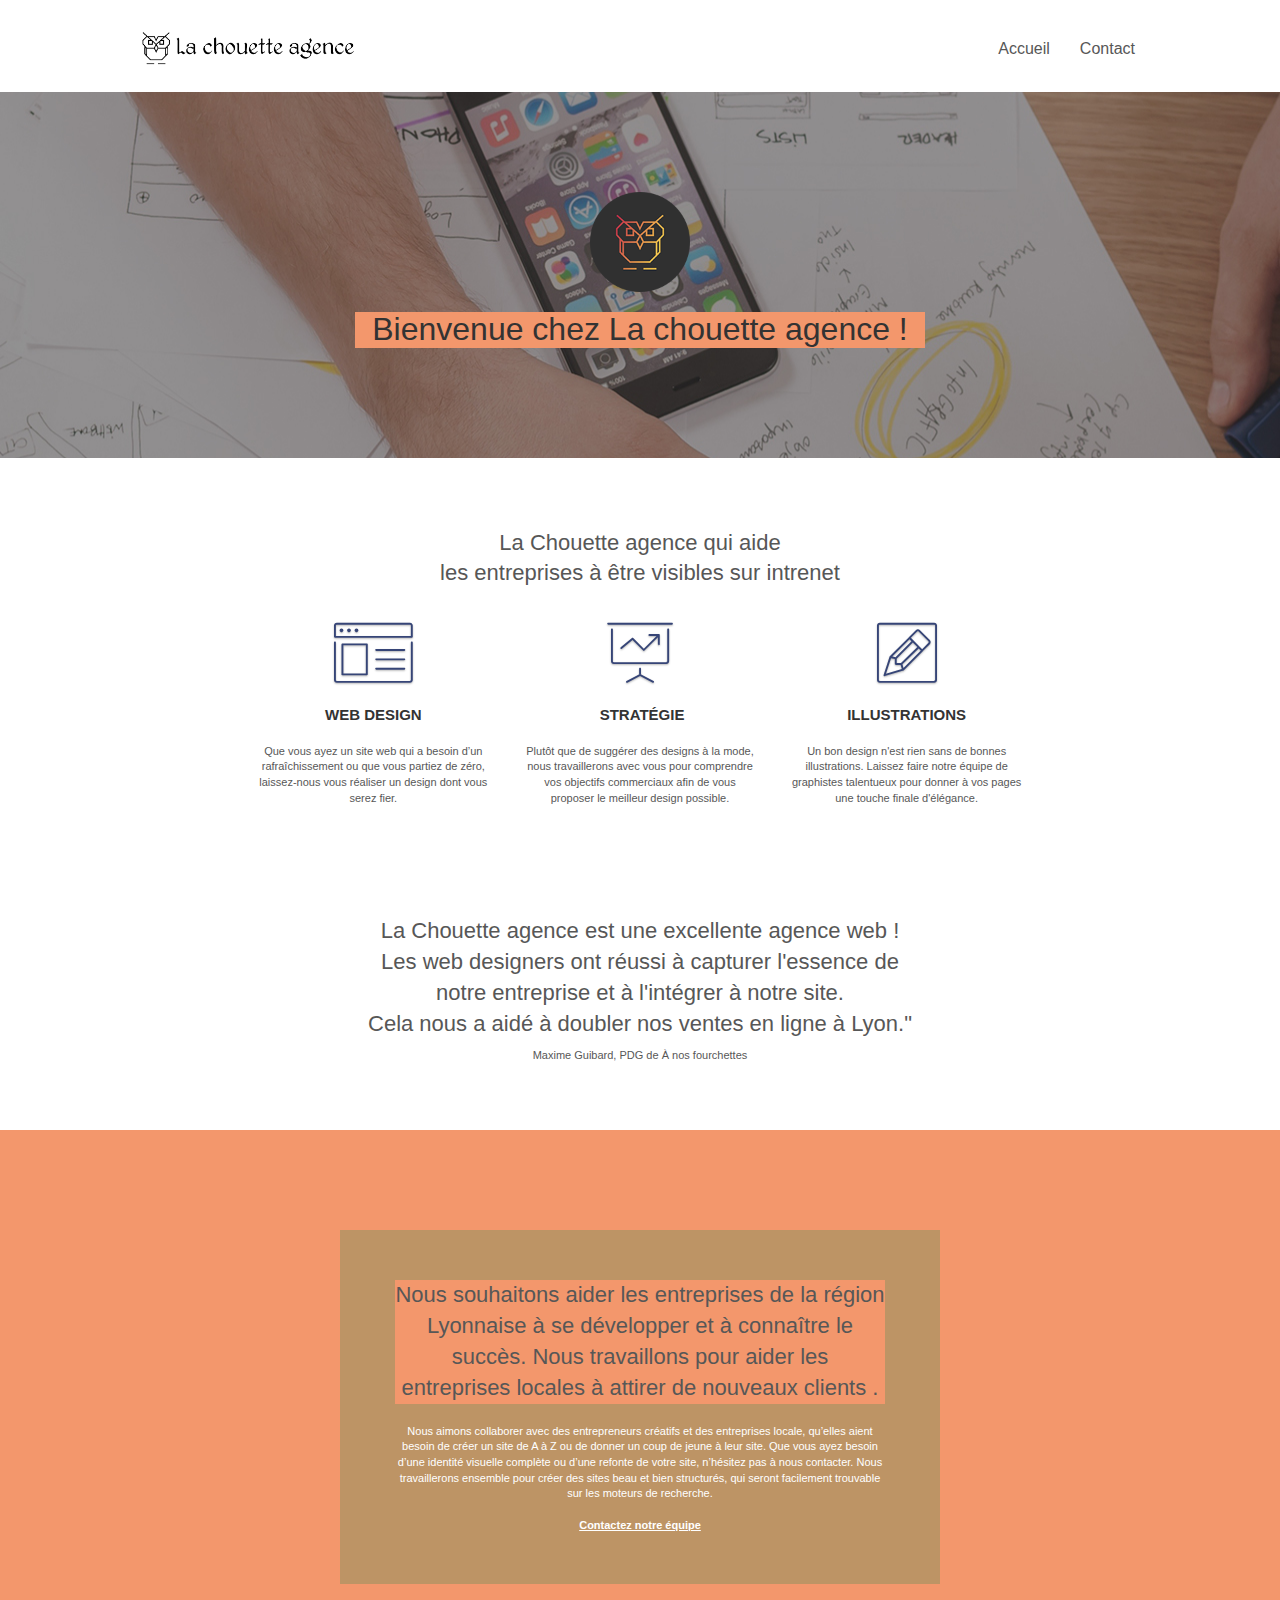
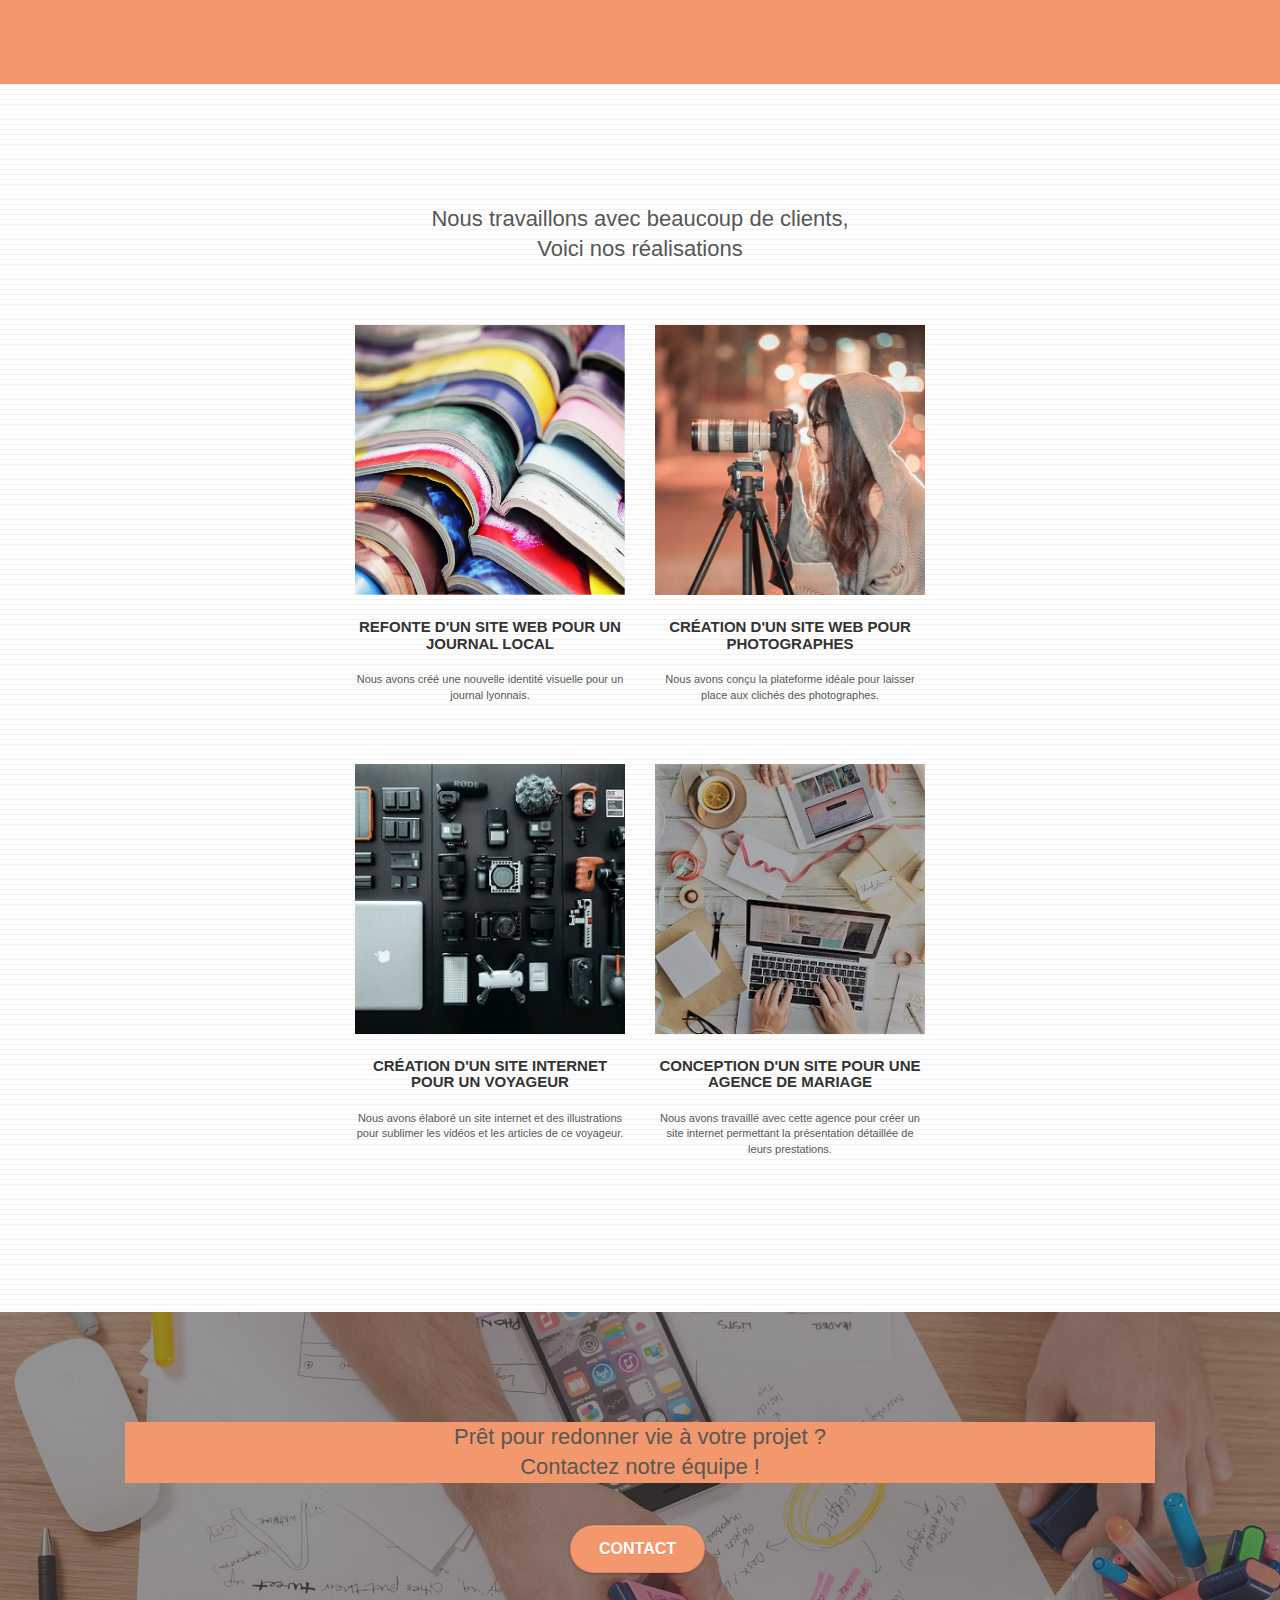
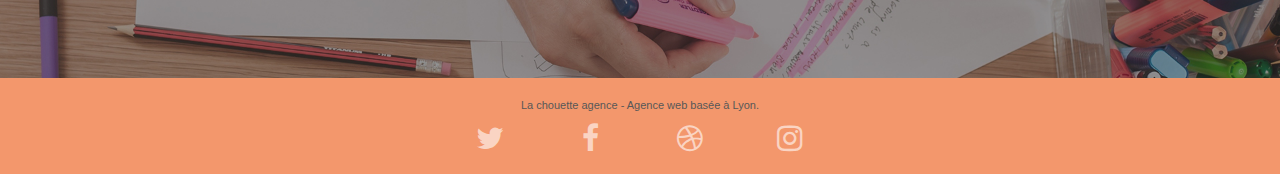
==== index.html @ 3c16e78f "changement" ====
<!DOCTYPE html>

<html lang="en">
  <head>
    <meta charset="utf-8" />

    <meta
      name="title"
      content="La Chouette agence - Agence de Web Design à Lyon"
    />
    <meta
      name="description"
      content="La chouette agence est une agence de web design qui aide les entreprises d'être attractives et visibles sur internet"
    />
    <meta
      name="viewport"
      content="width=device-width, initial-scale=1.0, viewport-fit=cover"
    />
    <meta name= »robots » content= »X,Y »>
    <link rel="shortcut icon" type="image/png" href="favicon.jpg" />

    <link rel="stylesheet" type="text/css" href="./css/bootstrap.css" />
    <link rel="stylesheet" type="text/css" href="style.css" />
    <link rel="stylesheet" type="text/css" href="./css/font-awesome.css" />
    <link rel="stylesheet" type="text/css" href="./css/et-line.css" />

    <title>La Chouette Agence</title>
  </head>
  <body>
    <header class="bloc bgc-white l-bloc" id="bloc-0">
      <div class="container bloc-sm">
        <nav class="navbar row">
          <div class="navbar-header">
            <a class="navbar-brand" href="index.html"
              ><img
                src="img/la-chouette-agence.png"
                alt="La Chouette Agence"
                height="40"
            /></a>

            <button
              id="nav-toggle"
              type="button"
              class="ui-navbar-toggle navbar-toggle"
              data-toggle="collapse"
              data-target=".navbar-1"
            >
              <span class="sr-only">Toggle navigation</span
              ><span class="icon-bar"></span><span class="icon-bar"></span
              ><span class="icon-bar"></span>
            </button>
          </div>
          <div class="collapse navbar-collapse navbar-1 special-dropdown-nav">
            <ul class="site-navigation nav navbar-nav">
              <li>
                <a href="index.html">Accueil</a>
              </li>

              <li></li>
              <li>
                <a href="page2.html">Contact</a>
              </li>
            </ul>
          </div>
        </nav>
      </div>
    </header>

    <section
      class="blocbgc-dark-slate-blue bg-banniere d-bloc bg-t-edge bloc-bg-texture texture-paper b-parallax"
      id="bloc-1-hero"
    >
      <div class="container bloc-lg">
        <div class="row tight-width-whitespace">
          <div class="col-sm-12">
            <img
              src="img/logo.png"
              class="center-block image-resize-mode"
              width="100"
              alt="La chouette agence"
            />
            <h1 class="text-center hero-bloc-text tc-white">
              Bienvenue chez La chouette agence !
            </h1>
          </div>
        </div>
      </div>
    </section>

    <section class="bloc bgc-white l-bloc" id="bloc-2-services">
      <div class="container bloc-md">
        <div class="row">
          <div class="col-sm-12 text-center">
            <h2>
              La Chouette agence qui aide <br />
              les entreprises à être visibles sur intrenet
            </h2>
          </div>
        </div>
        <div class="row voffset-lg med-width-whitespace">
          <div class="col-sm-4">
            <div class="text-center">
              <span
                class="et-icon-browser sm-shadow icon-dark-slate-blue icons icon-lg"
              ></span>
            </div>

            <h3 class="mg-md text-center">Web design</h3>
            <p class="text-center">
              Que vous ayez un site web qui a besoin d&rsquo;un rafraîchissement
              ou que vous partiez de zéro, laissez-nous vous réaliser un design
              dont vous serez fier.
            </p>
          </div>
          <div class="col-sm-4">
            <div class="text-center">
              <span
                class="et-icon-presentation sm-shadow icon-dark-slate-blue icons icon-lg"
              ></span>
            </div>
            <h3 class="mg-md text-center">&nbsp;Stratégie</h3>
            <p class="text-center">
              Plutôt que de suggérer des designs à la mode, nous travaillerons
              avec vous pour comprendre vos objectifs commerciaux afin de vous
              proposer le meilleur design possible.<br />
            </p>
          </div>
          <div class="col-sm-4">
            <div class="text-center">
              <span
                class="et-icon-edit sm-shadow icon-dark-slate-blue icons icon-lg"
              ></span>
            </div>
            <h3 class="mg-md text-center">Illustrations</h3>
            <p class="text-center">
              Un bon design n'est rien sans de bonnes illustrations. Laissez
              faire notre équipe de graphistes talentueux pour donner à vos
              pages une touche finale d'élégance.
            </p>
          </div>
        </div>
        <div class="row voffset-lg voffset">
          <div class="col-xs-12 col-md-8 col-md-offset-2 text-center">
            <h2>
              La Chouette agence est une excellente agence web !<br />
              Les web designers ont réussi à capturer l'essence de <br />
              notre entreprise et à l'intégrer à notre site.<br />
              Cela nous a aidé à doubler nos ventes en ligne à Lyon."<br />
              <p>Maxime Guibard, PDG de À nos fourchettes</p>
            </h2>
          </div>
        </div>
      </div>
    </section>

    <section
      class="bloc tc-white bgc-atomic-tangerine bg-presentation d-bloc bloc-bg-texture texture-paper b-parallax"
      id="bloc-3-what-i-do"
    >
      <div class="container bloc-lg">
        <div class="row tight-width-whitespace black-background">
          <div class="col-sm-12">
            <h2 class="mg-md text-center tc-white">
              Nous souhaitons aider les entreprises de la région Lyonnaise à se
              développer et à connaître le succès. Nous travaillons pour aider
              les entreprises locales à attirer de nouveaux clients .<br />
            </h2>
            <p class="text-center white">
              Nous aimons collaborer avec des entrepreneurs créatifs et des
              entreprises locale, qu’elles aient besoin de créer un site de A à
              Z ou de donner un coup de jeune à leur site. Que vous ayez besoin
              d’une identité visuelle complète ou d’une refonte de votre site,
              n’hésitez pas à nous contacter. Nous travaillerons ensemble pour
              créer des sites beau et bien structurés, qui seront facilement
              trouvable sur les moteurs de recherche.
              <br /><br /><a class="ltc-white bold-link" href="page2.html"
                >Contactez notre équipe</a
              ><br />
            </p>
          </div>
        </div>
      </div>
    </section>

    <section
      class="bloc bgc-white bg-lines-h2-bg bg-repeat l-bloc"
      id="bloc-4-portfolio"
    >
      <div class="container bloc-lg">
        <div class="row">
          <div class="col-sm-12 text-center">
            <h2>
              Nous travaillons avec beaucoup de clients,<br />
              Voici nos réalisations
            </h2>
            
          </div>
        </div>
        <div class="row tight-width-whitespace portfolio-row">
          <div class="col-sm-6">
            <a
              href="#"
              data-lightbox="img/1.jpg"
              data-gallery-id="gallery-1"
              data-caption="Refonte d'un site web pour un journal local"
              data-frame="snapshot-lb"
            >
              <img
                src="img/1.jpg"
                alt=" refonte site web journal"
                class="img-responsive portfolio-thumb"
            /></a>
            <h3 class="mg-md text-center">
              Refonte d'un site web pour un journal local
            </h3>
            <p class="text-center">
              Nous avons créé une nouvelle identité visuelle pour un journal
              lyonnais.
            </p>
          </div>
          <div class="col-sm-6">
            <a
              href="#"
              data-lightbox="img/2.jpg"
              data-gallery-id="gallery-1"
              data-caption="Création d'un site web pour photographes"
              data-frame="snapshot-lb"
              ><img
                src="img/2.jpg"
                class="img-responsive portfolio-thumb"
                alt="paris web design logo agence web meilleure agence, Création d'un site web pour photographes"
            /></a>
            <h3 class="mg-md text-center">
              Création d'un site web pour photographes
            </h3>
            <p class="text-center">
              Nous avons conçu la plateforme idéale pour laisser place aux
              clichés des photographes.
            </p>
          </div>
        </div>
        <div class="row tight-width-whitespace portfolio-row">
          <div class="col-sm-6">
            <a
              href="#"
              data-lightbox="img/3.bmp"
              data-gallery-id="gallery-1"
              data-caption="Création d'un site internet pour un voyageur"
              data-frame="snapshot-lb"
              ><img
                src="img/3.bmp"
                class="img-responsive portfolio-thumb"
                alt="paris web design logo agence web meilleure agence, Création d'un site web pour voyageur"
            /></a>
            <h3 class="mg-md text-center">
              Création d'un site internet pour un voyageur
            </h3>
            <p class="text-center">
              Nous avons élaboré un site internet et des illustrations pour
              sublimer les vidéos et les articles de ce voyageur.
            </p>
          </div>
          <div class="col-sm-6">
            <a
              href="#"
              data-lightbox="img/4.bmp"
              data-gallery-id="gallery-1"
              data-caption="Conception d'un site pour une agence de mariage"
              data-frame="snapshot-lb"
              ><img
                src="img/4.bmp"
                class="img-responsive portfolio-thumb"
                alt="paris web design logo agence web meilleure agence, Création d'un site web pour agence de mariage"
            /></a>
            <h3 class="mg-md text-center">
              Conception d'un site pour une agence de mariage
            </h3>
            <p class="text-center">
              Nous avons travaillé avec cette agence pour créer un site internet
              permettant la présentation détaillée de leurs prestations.
            </p>
          </div>
        </div>
      </div>
    </section>
   
    <section
      class="bloc bgc-dark-slate-blue bg-banniere d-bloc bloc-bg-texture texture-paper"
      id="bloc-5-cta"
    >
      <div class="container bloc-lg">
        <div class="row">
          <h2 class="mg-md text-center tc-white">
            Prêt pour redonner vie à votre projet ?<br />Contactez notre équipe
            !
          </h2>
          <div class="col-sm-12 text-center">
            <a
              href="page2.html"
              class="btn btn-atomic-tangerine btn-clean btn-rd btn-lg cta-hero"
              >Contact</a
            >
          </div>
        </div>
      </div>
    </section>
   
    <footer class="bloc bgc-atomic-tangerine d-bloc" id="bloc-8">
      <div class="container bloc-sm">
        <div class="row">
          <div class="col-sm-12">
            <p class="text-center black">
              La chouette agence - Agence web basée à Lyon.<br />
            </p>
            <div class="row row-no-gutters social">
              <div class="col-sm-3">
                <div class="text-center">
                  <a class="social" href="https://www.twitter.com"
                    ><span class="fa fa-twitter icon-md"></span
                  ></a>
                </div>
              </div>
              <div class="col-sm-3">
                <div class="text-center">
                  <a class="social" href="https://www.facebook.com"
                    ><span class="fa fa-facebook icon-md"></span
                  ></a>
                </div>
              </div>
              <div class="col-sm-3">
                <div class="text-center">
                  <a class="social" href="https://dribbble.com"
                    ><span class="fa fa-dribbble icon-md"></span
                  ></a>
                </div>
              </div>
              <div class="col-sm-3">
                <div class="text-center">
                  <a class="social" href="https://www.instagram.com"
                    ><span class="fa fa-instagram icon-md"></span
                  ></a>
                </div>
              </div>
             
            </div>
            
          </div>
        </div>
      </div>
    </footer>
   
    <script src="./js/jquery-2.1.0.js"></script>
    <script src="./js/bootstrap.js"></script>
    <script src="./js/blocs.js"></script>
    <script src="./js/jquery.touchSwipe.js"></script>
    <script src="./js/gmaps.js"></script>
  </body>
</html>
---- style.css ----
body {
    margin: 0;
    padding: 0;
    background: #FFF;
    overflow-x: hidden;
    -webkit-font-smoothing: antialiased;
    -moz-osx-font-smoothing: grayscale;
}

a,
button {
    transition: all .3s ease-in-out;
    outline: none!important;
}

a:hover {
    text-decoration: none;
    cursor: pointer;
}

#page-loading-blocs-notifaction {
    position: fixed;
    top: 0;
    bottom: 0;
    width: 100%;
    z-index: 100000;
    background: #FFFFFF url("img/pageload-spinner.gif") no-repeat center center;
}

.bloc {
    width: 100%;
    clear: both;
    background: 50% 50% no-repeat;
    padding: 0 50px;
    -webkit-background-size: cover;
    -moz-background-size: cover;
    -o-background-size: cover;
    background-size: cover;
    position: relative;
}

.bloc .container {
    padding-left: 0;
    padding-right: 0;
}

.bloc-lg {
    padding: 100px 50px;
}

.bloc-md {
    padding: 50px;
}

.bloc-sm {
    padding: 20px 50px;
}

.bg-center,
.bg-l-edge,
.bg-r-edge,
.bg-t-edge,
.bg-b-edge,
.bg-tl-edge,
.bg-bl-edge,
.bg-tr-edge,
.bg-br-edge,
.bg-repeat {
    -webkit-background-size: auto!important;
    -moz-background-size: auto!important;
    -o-background-size: auto!important;
    background-size: auto!important;
}

.bg-repeat {
    background: repeat;
}

.bg-t-edge {
    background: top no-repeat;
}

.bloc-bg-texture::before {
    content: "";
    background-size: 2px 2px;
    position: absolute;
    top: 0;
    bottom: 0;
    left: 0;
    right: 0;
}

/* .texture-paper::before {
    background: url("img/texture-paper.png");
    background-size: 280px 280px;
} */

.b-parallax {
    background-attachment: fixed;
}

.d-bloc {
    color: rgba(255, 255, 255, .7);
}

.d-bloc button:hover {
    color: rgba(255, 255, 255, .9);
}

.d-bloc .icon-round,
.d-bloc .icon-square,
.d-bloc .icon-rounded,
.d-bloc .icon-semi-rounded-a,
.d-bloc .icon-semi-rounded-b {
    border-color: rgba(255, 255, 255, .9);
}

.d-bloc .divider-h span {
    border-color: rgba(255, 255, 255, .2);
}

.d-bloc .a-btn,
.d-bloc .navbar a,
.d-bloc .navbar-brand,
.d-bloc a .icon-sm,
.d-bloc a .icon-md,
.d-bloc a .icon-lg,
.d-bloc a .icon-xl,
.d-bloc h1 a,
.d-bloc h2 a,
.d-bloc h3 a,
.d-bloc h4 a,
.d-bloc h5 a,
.d-bloc h6 a,
.d-bloc p a {
    color: rgba(255, 255, 255, .6);
}

.d-bloc .a-btn:hover,
.d-bloc .navbar a:hover,
.d-bloc .navbar-brand:hover,
.d-bloc a:hover .icon-sm,
.d-bloc a:hover .icon-md,
.d-bloc a:hover .icon-lg,
.d-bloc a:hover .icon-xl,
.d-bloc h1 a:hover,
.d-bloc h2 a:hover,
.d-bloc h3 a:hover,
.d-bloc h4 a:hover,
.d-bloc h5 a:hover,
.d-bloc h6 a:hover,
.d-bloc p a:hover {
    color: rgba(255, 255, 255, 1);
}

.d-bloc .navbar-toggle .icon-bar {
    background: rgba(255, 255, 255, 1);
}

.d-bloc .btn-wire,
.d-bloc .btn-wire:hover {
    color: rgba(255, 255, 255, 1);
    border-color: rgba(255, 255, 255, 1);
}

.d-bloc .panel {
    color: rgba(0, 0, 0, .5);
}

.d-bloc .panel button:hover {
    color: rgba(0, 0, 0, .7);
}

.d-bloc .panel icon {
    border-color: rgba(0, 0, 0, .7);
}

.d-bloc .panel .divider-h span {
    border-color: rgba(0, 0, 0, .1);
}

.d-bloc .panel .a-btn {
    color: rgba(0, 0, 0, .6);
}

.d-bloc .panel .a-btn:hover {
    color: rgba(0, 0, 0, 1);
}

.d-bloc .panel .btn-wire,
.d-bloc .panel .btn-wire:hover {
    color: rgba(0, 0, 0, .7);
    border-color: rgba(0, 0, 0, .3);
}

.d-bloc .panel,
.l-bloc {
    color: rgba(0, 0, 0, .5);
}

.d-bloc .panel button:hover,
.l-bloc button:hover {
    color: rgba(0, 0, 0, .7);
}

.l-bloc .icon-round,
.l-bloc .icon-square,
.l-bloc .icon-rounded,
.l-bloc .icon-semi-rounded-a,
.l-bloc .icon-semi-rounded-b {
    border-color: rgba(0, 0, 0, .7);
}

.d-bloc .panel .divider-h span,
.l-bloc .divider-h span {
    border-color: rgba(0, 0, 0, .1);
}

.d-bloc .panel .a-btn,
.l-bloc .a-btn,
.l-bloc .navbar a,
.l-bloc .navbar-brand,
.l-bloc a .icon-sm,
.l-bloc a .icon-md,
.l-bloc a .icon-lg,
.l-bloc a .icon-xl,
.l-bloc h1 a,
.l-bloc h2 a,
.l-bloc h3 a,
.l-bloc h4 a,
.l-bloc h5 a,
.l-bloc h6 a,
.l-bloc p a {
    color: rgba(0, 0, 0, .6);
}

.d-bloc .panel .a-btn:hover,
.l-bloc .a-btn:hover,
.l-bloc .navbar a:hover,
.l-bloc .navbar-brand:hover,
.l-bloc a:hover .icon-sm,
.l-bloc a:hover .icon-md,
.l-bloc a:hover .icon-lg,
.l-bloc a:hover .icon-xl,
.l-bloc h1 a:hover,
.l-bloc h2 a:hover,
.l-bloc h3 a:hover,
.l-bloc h4 a:hover,
.l-bloc h5 a:hover,
.l-bloc h6 a:hover,
.l-bloc p a:hover {
    color: rgba(0, 0, 0, 1);
}

.l-bloc .navbar-toggle .icon-bar {
    color: rgba(0, 0, 0, .6);
}

.d-bloc .panel .btn-wire,
.d-bloc .panel .btn-wire:hover,
.l-bloc .btn-wire,
.l-bloc .btn-wire:hover {
    color: rgba(0, 0, 0, .7);
    border-color: rgba(0, 0, 0, .3);
}

.voffset {
    margin-top: 30px;
}

.voffset-lg {
    margin-top: 80px;
}

.row-no-gutters {
    margin-right: 0;
    margin-left: 0;
}

.row.row-no-gutters > [class^="col-"],
.row.row-no-gutters > [class*=" col-"] {
    padding-right: 0;
    padding-left: 0;
}

#bloc-1-hero h1 {
    font-size: 32px;
}

.navbar {
    margin-bottom: 0;
    z-index: 1;

}
.navbar-brand {
    height: auto;
    padding: 3px 15px;
    font-size: 25px;
    font-weight: normal;
    font-weight: 600;
    line-height: 44px;

}

.navbar-brand img {
    max-height: 200px;
    margin: 0 5px 0 0;
    display: inline;
}

.navbar-brand img[src$=svg] {
    min-width: 100px;
}

.nav-center .navbar-brand img {
    margin: 0;
   
}

.navbar .nav {
    padding-top: 2px;
    margin-right: -16px;
    float: right;
    z-index: 1;
 
}


.nav > li {
    float: left;
    margin-top: 4px;
    font-size: 16px;
    
}

.navbar-nav .open .dropdown-menu > li > a {
    text-align: inherit;

}

.nav > li a:hover,
.nav > li a:focus {
    background: transparent;
}

.navbar-toggle {
    margin: 10px 10px 0 0;
    border: 0px;
}

.navbar-toggle:hover {
    background: transparent!important;
}

.navbar-toggle .icon-bar {
    background-color: rgba(0, 0, 0, .5);
    width: 26px;
}

.nav-invert .navbar .nav {
    float: left;
}

.nav-invert .navbar-header,
.nav-invert .navbar-brand {
    float: right;
    position: relative;
    z-index: 2;
}

@media (min-width: 768px) {
    .site-navigation {
        position: absolute;
        top: 50%;
        right: 20px;
        transform: translate(0, -50%);
        -webkit-transform: translateY(-50%);
    }
    .nav > li .dropdown-menu a,
    .nav > li .dropdown-menu a:hover {
        color: #484848;
    }
    .nav-invert .site-navigation {
        left: 0;
        right: 0;
    }
    .nav-center {
        text-align: center;
    }
    .nav-center .navbar-header {
        width: 100%;
    }
    .nav-center .navbar-header,
    .nav-center .navbar-brand,
    .nav-center .nav > li {
        float: none;
        display: inline-block;
    }
    .nav-center .site-navigation {
        position: relative;
        width: 100%;
        right: 0;
        margin-right: 0px;
        margin-top: 20px;
    }
    .nav-center.mini-nav .navbar-toggle {
        float: none;
        margin: 10px auto 0;
    }
}

.nav > li > .dropdown a {
    background: none!important;
    display: block;
    padding: 14px 15px;
}

nav .caret {
    margin: 0 5px;
}

.dropdown-menu .dropdown-menu {
    top: -8px;
    left: 100%;
}

.dropdown-menu .dropmenu-flow-right {
    top: 100%;
    left: 0;
    margin-left: -1px;
    border-top-left-radius: 0;
    border-top-right-radius: 0;
}

.dropdown-menu .dropdown span {
    border: 4px solid black;
    border-top-color: transparent;
    border-right-color: transparent;
    border-bottom-color: transparent;
    margin: 6px -5px 0 0!important;
    float: right;
}

.mg-md {
    margin-top: 10px;
    margin-bottom: 20px;
}

.mg-lg {
    margin-top: 10px;
    margin-bottom: 40px;
}

.btn {
    margin: 0 5px 5px 0;
}

.btn.pull-right {
    margin: 0 0 5px 5px;
}

.btn-d,
.btn-d:hover,
.btn-d:focus {
    color: #FFF;
    background: rgba(0, 0, 0, .3);
}

button {
    outline: none!important;
}

.btn-rd {
    border-radius: 40px;
}

.btn-clean {
    border: 1px solid rgba(0, 0, 0, .08);
    border-bottom-color: rgba(0, 0, 0, .1);
    text-shadow: 0 1px 0 rgba(0, 0, 1, .1);
    box-shadow: 0 1px 3px rgba(0, 0, 1, .25), inset 0 1px 0 0 rgba(255, 255, 255, .15);
}

.icon-md {
    font-size: 30px!important;
}

.icon-lg {
    font-size: 60px!important;
}

.sm-shadow {
    text-shadow: 0 1px 2px rgba(0, 0, 0, .3);
}

.panel-sq,
.panel-sq .panel-heading,
.panel-sq .panel-footer {
    border-radius: 0;
}

.panel-rd {
    border-radius: 30px;
}

.panel-rd .panel-heading {
    border-radius: 29px 29px 0 0;
}

.panel-rd .panel-footer {
    border-radius: 0 0 29px 29px;
}

.form-control {
    border-color: rgba(0, 0, 0, .1);
    box-shadow: none;
}

.scrollToTop {
    width: 40px;
    height: 40px;
    position: fixed;
    bottom: 20px;
    right: 20px;
    opacity: 0;
    z-index: 500;
    transition: all .3s ease-in-out;
}

.scrollToTop span {
    margin-top: 6px;
}

.showScrollTop {
    font-size: 14px;
    opacity: 1;
}

a[data-lightbox] {
    position: relative;
    display: block;
    text-align: center;
}

a[data-lightbox]:hover::before {
    content: "+";
    font-family: "HelveticaNeue-Light", "Helvetica Neue Light", "Helvetica Neue", Helvetica, Arial;
    font-size: 32px;
    width: 50px;
    height: 50px;
    margin-left: -25px;
    border-radius: 50%;
    background: rgba(0, 0, 0, .6);
    color: #FFF;
    font-weight: 100;
    z-index: 1;
    position: absolute;
    top: 50%;
    transform: translateY(-50%);
    -webkit-transform: translateY(-50%);
}

a[data-lightbox]:hover img {
    opacity: 0.6;
    -webkit-animation-fill-mode: none;
    animation-fill-mode: none;
}

#lightbox-modal {
    display: flex;
    align-items: center;
}

#lightbox-modal .modal-dialog {
    width: 90%;
    max-width: 900px;
    margin: 0 auto 0;
}

#lightbox-modal .modal-dialog img {
    max-height: 90vh;
    margin: 0 auto;
}

.lightbox-caption {
    padding: 20px;
    color: #FFF;
    background: rgba(0, 0, 0, .5);
    position: absolute;
    left: 15px;
    right: 15px;
    bottom: 5px;
}

.close-lightbox {
    color: #FFF;
    font-size: 30px;
    position: absolute;
    top: 20px;
    right: 20px;
    z-index: 20;
    background: rgba(0, 0, 0, .5);
    border: none;
    line-height: 30px;
    padding: 0 9px 5px;
    opacity: 0.3;
}

.close-lightbox:hover,
.next-lightbox:hover,
.prev-lightbox:hover {
    opacity: 1.0;
    color: #FFF;
}

.next-lightbox,
.prev-lightbox {
    font-size: 20px;
    color: rgba(255, 255, 255, .9);
    background: rgba(0, 0, 0, .5);
    transition: all .2s ease-in-out;
    position: absolute;
    top: 45%;
    z-index: 1;
    opacity: 0.4;
}

.next-lightbox {
    padding: 6px 8px 1px 13px;
    right: 25px;
}

.prev-lightbox {
    padding: 6px 13px 1px 10px;
    left: 25px;
}

.snapshot-lb .modal-body {
    padding-bottom: 45px;
}

.snapshot-lb .lightbox-caption {
    padding: 0;
    color: rgba(0, 0, 0, .5);
    background: none;
}

h1,
h2,
h3,
h4,
h5,
h6,
p,
label,
.btn,
a {
    font-family: "helvetica";
    font-weight: 400;
    color: #575757!important;
}

.container {
    max-width: 1000px;
}

.hero-bloc-text {
    font-size: 38px;
}

.hero-bloc-text-sub {
    font-size: 36px;
}

.statement-bloc-text {
    line-height: 26px;
    font-style: italic;
    font-size: 20px;
    text-align: center;
    font-weight: lighter;
    max-width: 520px;
    margin: auto auto auto auto;
}

p {
    font-size: 11px;
}

.tight-width-whitespace {
    max-width: 600px;
    margin: auto auto auto auto;
}

.h1 {
    font-size: 20px;
    font-family: "Open Sans";
}

.cta-hero {
    margin-top: 22px;
    color: #FFFFFF!important;
    text-transform: uppercase;
    padding: 12px 28px 12px 28px;
    font-size: 16px;
    font-weight: 700;
}

.social {
    max-width: 400px;
    margin: auto auto auto auto;
}

h2 {
    font-size: 22px;
    line-height: 1.4em;
}

h3 {
    font-size: 15px;
    text-transform: uppercase;
    font-weight: 700;
    color: #333333!important;
}

.med-width-whitespace {
    max-width: 800px;
    margin: auto auto auto auto;
    box-shadow: 0px 0px 0px #000000;
}

h1 {
    color: #333333!important;
}

h4 {
    color: #333333!important;
}

.icons {
    margin-bottom: 14px;
    margin-top: 24px;
}

.white {
    color: #FFFFFF!important;
}

.portfolio-thumb {
    margin-bottom: 24px;
}

.portfolio-row {
    margin-bottom: 44px;
    margin-top: 50px;
}

.avatar {
    box-shadow: 0px 4px 9px rgba(0, 0, 0, 0.3);
}

.black-background {
    background-color: rgba(165, 147, 99, 0.7);
    padding: 40px 40px 40px 40px;
}

.bold-link {
    font-weight: 900;
    text-decoration: underline!important;
}

.bgc-white {
    background-color: #FFFFFF;
}

.bgc-dark-slate-blue {
    background-color: #364577;
}

.bgc-atomic-tangerine {
    background-color: #F3976C;
}

.tc-white {
    background-color: #F3976C!important;
}

.btn-atomic-tangerine {
    background: #F3976C;
    color: #FFFFFF!important;
}

.btn-atomic-tangerine:hover {
    background: #c27956!important;
    color: #FFFFFF!important;
}

.ltc-white {
    color: #FFFFFF!important;
}

.ltc-white:hover {
    color: #cccccc!important;
}

.ltc-atomic-tangerine {
    color: #F3976C!important;
}

.ltc-atomic-tangerine:hover {
    color: #c27956!important;
}

.icon-dark-slate-blue {
    color: #364577!important;
    border-color: #364577!important;
}

.bg-dots-bg {
    background-image: url("img/dots-bg.png");
}

.bg-lines-h2-bg {
    background-image: url("img/lines-h2-bg.png");
}

.bg-banniere {
    background-image: url("img/la-chouette-agence-banniere.jpg");
}

.bg-presentation {
    background-image: url("img/image-de-presentation.png");
}

@media (max-width: 1024px) {
    .bloc {
        padding-left: 20px;
        padding-right: 20px;
    }
    .bloc.full-width-bloc,
    .bloc-tile-2.full-width-bloc .container,
    .bloc-tile-3.full-width-bloc .container,
    .bloc-tile-4.full-width-bloc .container {
        padding-left: 0;
        padding-right: 0;
    }
}

@media (max-width: 992px) and (min-width: 768px) {
    .navbar .nav {
        max-width: 80%
    }
    .nav-center.navbar .nav {
        max-width: 100%
    }
}

@media only screen and (min-device-width: 768px) and (max-device-width: 1024px) and (orientation: landscape) {
    .b-parallax {
        background-attachment: scroll;
    }
}

@media only screen and (min-device-width: 1024px) and (max-device-width: 1366px) and (-webkit-min-device-pixel-ratio: 1.5) {
    .b-parallax {
        background-attachment: scroll;
    }
}

@media (max-width: 991px) {
    .container {
        width: 100%;
    }
    .b-parallax {
        background-attachment: scroll;
    }
    .page-container,
    #hero-bloc {
        overflow-x: hidden;
        position: relative;
    }
    .bloc {
        padding-left: constant(safe-area-inset-left);
        padding-right: constant(safe-area-inset-right);
    }
    .bloc-group,
    .bloc-group .bloc {
        display: block;
        width: 100%;
    }
    .bloc-fill-screen .fill-bloc-top-edge,
    .bloc-fill-screen .fill-bloc-bottom-edge {
        padding: 0 20px;
        padding-left: constant(safe-area-inset-left);
        padding-right: constant(safe-area-inset-right);
    }
}

@media (max-width: 767px) {
    .page-container {
        overflow-x: hidden;
        position: relative;
    }
    h1,
    h2,
    h3,
    h4,
    h5,
    h6,
    p,
    #disqus_thread {
        padding-left: 10px!important;
        padding-right: 10px!important;
    }
    .b-parallax {
        background-attachment: scroll;
    }
    .navbar .nav {
        padding-top: 0;
        border-top: 1px solid rgba(0, 0, 0, .2);
        float: none!important;
    }
    .navbar.row {
        margin-left: 0;
        margin-right: 0;
    }
    .site-navigation {
        position: inherit;
        transform: none;
        -webkit-transform: none;
        -ms-transform: none;
    }
    .nav > li {
        margin-top: 0;
        border-bottom: 1px solid rgba(0, 0, 0, .1);
        background: rgba(0, 0, 0, .05);
        text-align: left;
        padding-left: 15px;
        width: 100%;
    }
    .nav > li:hover {
        background: rgba(0, 0, 0, .08);
    }
    .dropdown .dropdown a .caret {
        float: none;
        margin: 5px 0 0 10px!important;
        border: 4px solid black;
        border-bottom-color: transparent;
        border-right-color: transparent;
        border-left-color: transparent;
    }
    #hero-bloc .navbar .nav {
        background: rgba(0, 0, 0, .8);
    }
    #hero-bloc .navbar .nav a {
        color: rgba(255, 255, 255, .6);
    }
    .hero {
        padding: 50px 0;
    }
    .hero-nav {
        left: -1px;
        right: -1px;
    }
    .navbar-collapse {
        padding: 0;
        overflow-x: hidden;
        -webkit-box-shadow: none;
        box-shadow: none;
    }
    .navbar-brand img {
        max-height: 40px;
        width: auto;
    }
    .nav-invert .navbar-header {
        float: none;
        width: 100%;
    }
    .nav-invert .navbar-toggle {
        float: left;
        margin-left: 10px;
    }
    .bloc {
        padding-left: 0;
        padding-right: 0;
    }
    .bloc-xxl,
    .bloc-xl,
    .bloc-lg {
        padding: 40px 0;
    }
    .bloc-sm,
    .bloc-md {
        padding-left: 0;
        padding-right: 0;
    }
    .bloc-tile-2 .container,
    .bloc-tile-3 .container,
    .bloc-tile-4 .container,
    .bloc-fill-screen .fill-bloc-top-edge,
    .bloc-fill-screen .fill-bloc-bottom-edge {
        padding-left: 0;
        padding-right: 0;
    }
    .a-block {
        padding: 0 10px;
    }
    .btn-dwn {
        display: none;
    }
    .voffset {
        margin-top: 5px;
    }
    .voffset-md {
        margin-top: 20px;
    }
    .voffset-lg {
        margin-top: 30px;
    }
    form {
        padding: 5px;
    }
    .close-lightbox {
        display: inline-block;
    }
    .blocsapp-device-iphone5 {
        background-size: 216px 425px;
        padding-top: 60px;
        width: 216px;
        height: 425px;
    }
    .blocsapp-device-iphone5 img {
        width: 180px;
        height: 320px;
    }
}

@media (max-width: 400px) {
    .bloc {
        padding-left: 0;
        padding-right: 0;
    }
}

@media (max-width: 767px) {
    .bloc-mob-center-text {
        text-align: center;
    }
}
---- css/et-line.css ----
@font-face {
    font-family: et-line;
    src: url(../fonts/et-line.eot);
    src: url(../fonts/et-line.eot?#iefix) format('embedded-opentype'), url(../fonts/et-line.woff) format('woff'), url(../fonts/et-line.ttf) format('truetype'), url(../fonts/et-line.svg#et-line) format('svg');
    font-weight: 400;
    font-style: normal
}

.et-icon-adjustments,
.et-icon-alarmclock,
.et-icon-anchor,
.et-icon-aperture,
.et-icon-attachment,
.et-icon-bargraph,
.et-icon-basket,
.et-icon-beaker,
.et-icon-bike,
.et-icon-book-open,
.et-icon-briefcase,
.et-icon-browser,
.et-icon-calendar,
.et-icon-camera,
.et-icon-caution,
.et-icon-chat,
.et-icon-circle-compass,
.et-icon-clipboard,
.et-icon-clock,
.et-icon-cloud,
.et-icon-compass,
.et-icon-desktop,
.et-icon-dial,
.et-icon-document,
.et-icon-documents,
.et-icon-download,
.et-icon-dribbble,
.et-icon-edit,
.et-icon-envelope,
.et-icon-expand,
.et-icon-facebook,
.et-icon-flag,
.et-icon-focus,
.et-icon-gears,
.et-icon-genius,
.et-icon-gift,
.et-icon-global,
.et-icon-globe,
.et-icon-googleplus,
.et-icon-grid,
.et-icon-happy,
.et-icon-hazardous,
.et-icon-heart,
.et-icon-hotairballoon,
.et-icon-hourglass,
.et-icon-key,
.et-icon-laptop,
.et-icon-layers,
.et-icon-lifesaver,
.et-icon-lightbulb,
.et-icon-linegraph,
.et-icon-linkedin,
.et-icon-lock,
.et-icon-magnifying-glass,
.et-icon-map,
.et-icon-map-pin,
.et-icon-megaphone,
.et-icon-mic,
.et-icon-mobile,
.et-icon-newspaper,
.et-icon-notebook,
.et-icon-paintbrush,
.et-icon-paperclip,
.et-icon-pencil,
.et-icon-phone,
.et-icon-picture,
.et-icon-pictures,
.et-icon-piechart,
.et-icon-presentation,
.et-icon-pricetags,
.et-icon-printer,
.et-icon-profile-female,
.et-icon-profile-male,
.et-icon-puzzle,
.et-icon-quote,
.et-icon-recycle,
.et-icon-refresh,
.et-icon-ribbon,
.et-icon-rss,
.et-icon-sad,
.et-icon-scissors,
.et-icon-scope,
.et-icon-search,
.et-icon-shield,
.et-icon-speedometer,
.et-icon-strategy,
.et-icon-streetsign,
.et-icon-tablet,
.et-icon-target,
.et-icon-telescope,
.et-icon-toolbox,
.et-icon-tools,
.et-icon-tools-2,
.et-icon-trophy,
.et-icon-tumblr,
.et-icon-twitter,
.et-icon-upload,
.et-icon-video,
.et-icon-wallet,
.et-icon-wine {
    font-family: et-line;
    speak: none;
    font-style: normal;
    font-weight: 400;
    font-variant: normal;
    text-transform: none;
    line-height: 1;
    -webkit-font-smoothing: antialiased;
    -moz-osx-font-smoothing: grayscale;
    display: inline-block
}

.et-icon-mobile:before {
    content: "\e000"
}

.et-icon-laptop:before {
    content: "\e001"
}

.et-icon-desktop:before {
    content: "\e002"
}

.et-icon-tablet:before {
    content: "\e003"
}

.et-icon-phone:before {
    content: "\e004"
}

.et-icon-document:before {
    content: "\e005"
}

.et-icon-documents:before {
    content: "\e006"
}

.et-icon-search:before {
    content: "\e007"
}

.et-icon-clipboard:before {
    content: "\e008"
}

.et-icon-newspaper:before {
    content: "\e009"
}

.et-icon-notebook:before {
    content: "\e00a"
}

.et-icon-book-open:before {
    content: "\e00b"
}

.et-icon-browser:before {
    content: "\e00c"
}

.et-icon-calendar:before {
    content: "\e00d"
}

.et-icon-presentation:before {
    content: "\e00e"
}

.et-icon-picture:before {
    content: "\e00f"
}

.et-icon-pictures:before {
    content: "\e010"
}

.et-icon-video:before {
    content: "\e011"
}

.et-icon-camera:before {
    content: "\e012"
}

.et-icon-printer:before {
    content: "\e013"
}

.et-icon-toolbox:before {
    content: "\e014"
}

.et-icon-briefcase:before {
    content: "\e015"
}

.et-icon-wallet:before {
    content: "\e016"
}

.et-icon-gift:before {
    content: "\e017"
}

.et-icon-bargraph:before {
    content: "\e018"
}

.et-icon-grid:before {
    content: "\e019"
}

.et-icon-expand:before {
    content: "\e01a"
}

.et-icon-focus:before {
    content: "\e01b"
}

.et-icon-edit:before {
    content: "\e01c"
}

.et-icon-adjustments:before {
    content: "\e01d"
}

.et-icon-ribbon:before {
    content: "\e01e"
}

.et-icon-hourglass:before {
    content: "\e01f"
}

.et-icon-lock:before {
    content: "\e020"
}

.et-icon-megaphone:before {
    content: "\e021"
}

.et-icon-shield:before {
    content: "\e022"
}

.et-icon-trophy:before {
    content: "\e023"
}

.et-icon-flag:before {
    content: "\e024"
}

.et-icon-map:before {
    content: "\e025"
}

.et-icon-puzzle:before {
    content: "\e026"
}

.et-icon-basket:before {
    content: "\e027"
}

.et-icon-envelope:before {
    content: "\e028"
}

.et-icon-streetsign:before {
    content: "\e029"
}

.et-icon-telescope:before {
    content: "\e02a"
}

.et-icon-gears:before {
    content: "\e02b"
}

.et-icon-key:before {
    content: "\e02c"
}

.et-icon-paperclip:before {
    content: "\e02d"
}

.et-icon-attachment:before {
    content: "\e02e"
}

.et-icon-pricetags:before {
    content: "\e02f"
}

.et-icon-lightbulb:before {
    content: "\e030"
}

.et-icon-layers:before {
    content: "\e031"
}

.et-icon-pencil:before {
    content: "\e032"
}

.et-icon-tools:before {
    content: "\e033"
}

.et-icon-tools-2:before {
    content: "\e034"
}

.et-icon-scissors:before {
    content: "\e035"
}

.et-icon-paintbrush:before {
    content: "\e036"
}

.et-icon-magnifying-glass:before {
    content: "\e037"
}

.et-icon-circle-compass:before {
    content: "\e038"
}

.et-icon-linegraph:before {
    content: "\e039"
}

.et-icon-mic:before {
    content: "\e03a"
}

.et-icon-strategy:before {
    content: "\e03b"
}

.et-icon-beaker:before {
    content: "\e03c"
}

.et-icon-caution:before {
    content: "\e03d"
}

.et-icon-recycle:before {
    content: "\e03e"
}

.et-icon-anchor:before {
    content: "\e03f"
}

.et-icon-profile-male:before {
    content: "\e040"
}

.et-icon-profile-female:before {
    content: "\e041"
}

.et-icon-bike:before {
    content: "\e042"
}

.et-icon-wine:before {
    content: "\e043"
}

.et-icon-hotairballoon:before {
    content: "\e044"
}

.et-icon-globe:before {
    content: "\e045"
}

.et-icon-genius:before {
    content: "\e046"
}

.et-icon-map-pin:before {
    content: "\e047"
}

.et-icon-dial:before {
    content: "\e048"
}

.et-icon-chat:before {
    content: "\e049"
}

.et-icon-heart:before {
    content: "\e04a"
}

.et-icon-cloud:before {
    content: "\e04b"
}

.et-icon-upload:before {
    content: "\e04c"
}

.et-icon-download:before {
    content: "\e04d"
}

.et-icon-target:before {
    content: "\e04e"
}

.et-icon-hazardous:before {
    content: "\e04f"
}

.et-icon-piechart:before {
    content: "\e050"
}

.et-icon-speedometer:before {
    content: "\e051"
}

.et-icon-global:before {
    content: "\e052"
}

.et-icon-compass:before {
    content: "\e053"
}

.et-icon-lifesaver:before {
    content: "\e054"
}

.et-icon-clock:before {
    content: "\e055"
}

.et-icon-aperture:before {
    content: "\e056"
}

.et-icon-quote:before {
    content: "\e057"
}

.et-icon-scope:before {
    content: "\e058"
}

.et-icon-alarmclock:before {
    content: "\e059"
}

.et-icon-refresh:before {
    content: "\e05a"
}

.et-icon-happy:before {
    content: "\e05b"
}

.et-icon-sad:before {
    content: "\e05c"
}

.et-icon-facebook:before {
    content: "\e05d"
}

.et-icon-twitter:before {
    content: "\e05e"
}

.et-icon-googleplus:before {
    content: "\e05f"
}

.et-icon-rss:before {
    content: "\e060"
}

.et-icon-tumblr:before {
    content: "\e061"
}

.et-icon-linkedin:before {
    content: "\e062"
}

.et-icon-dribbble:before {
    content: "\e063"
}
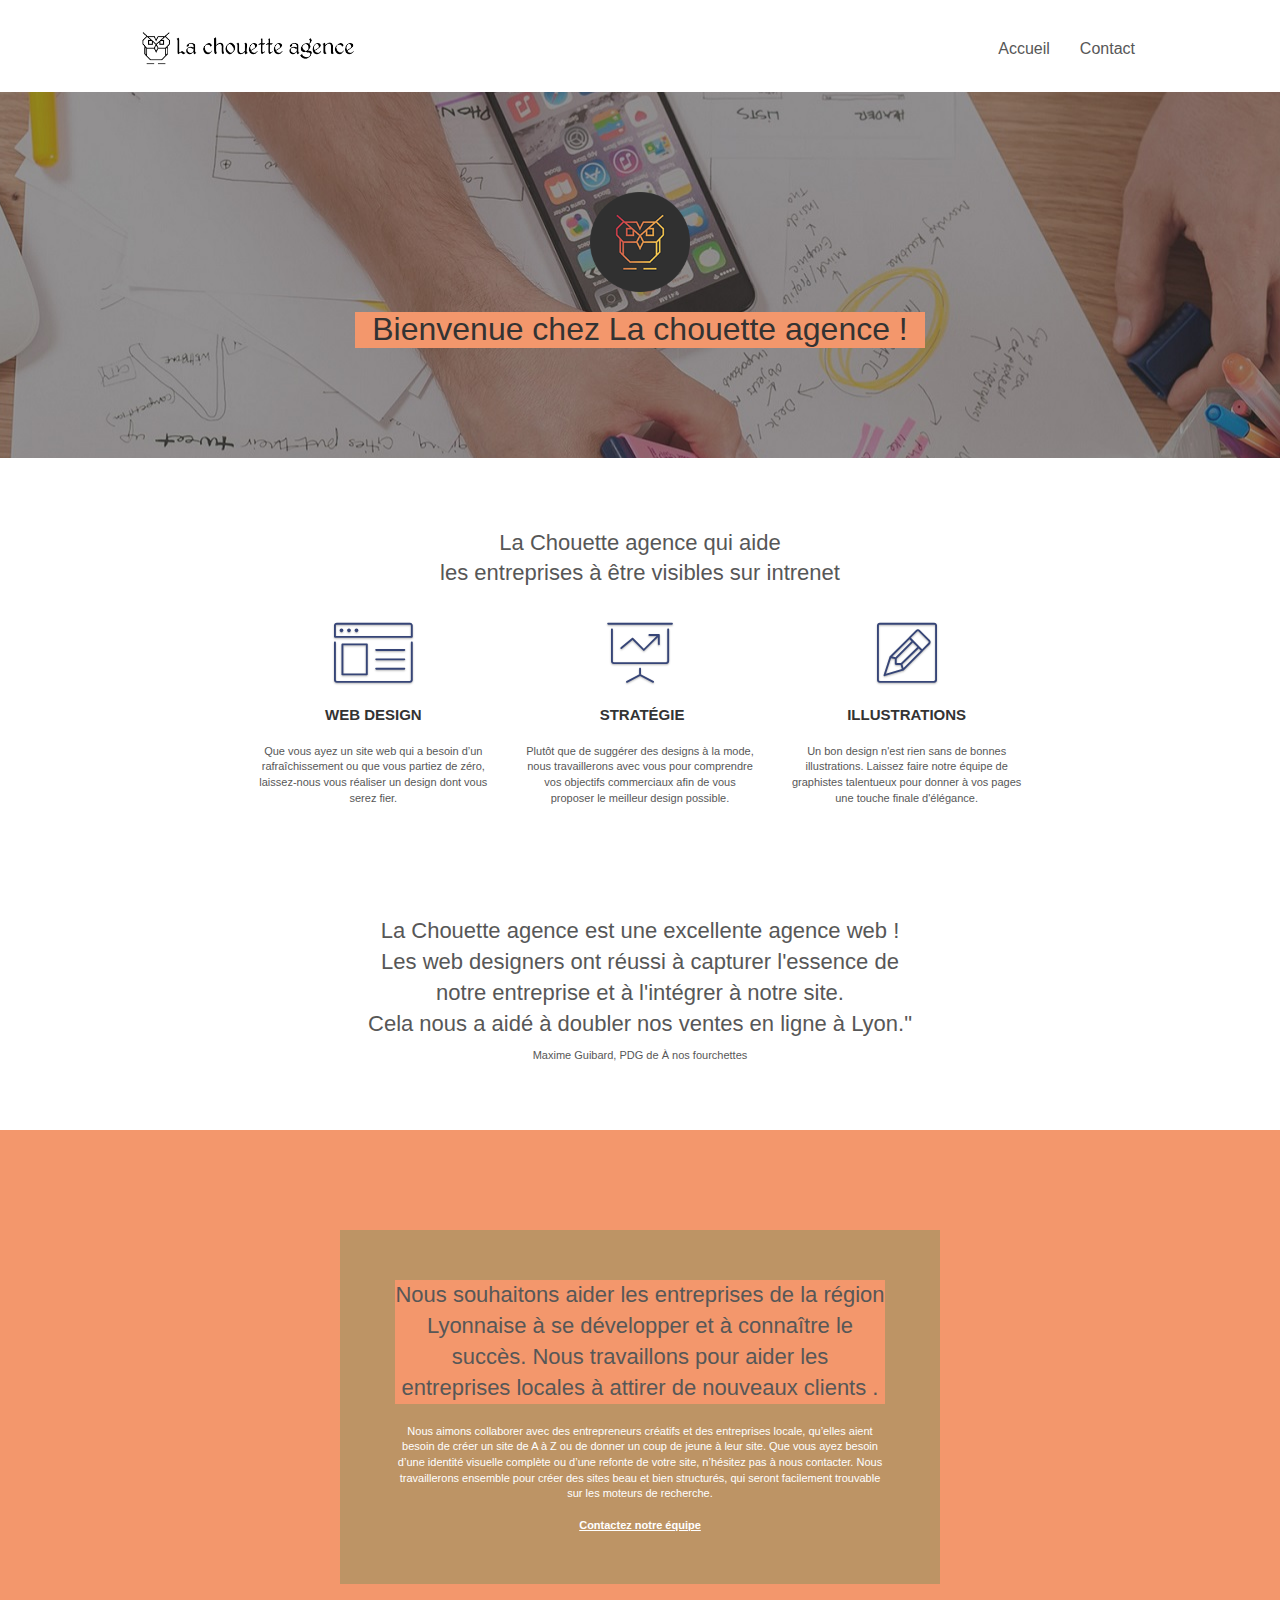
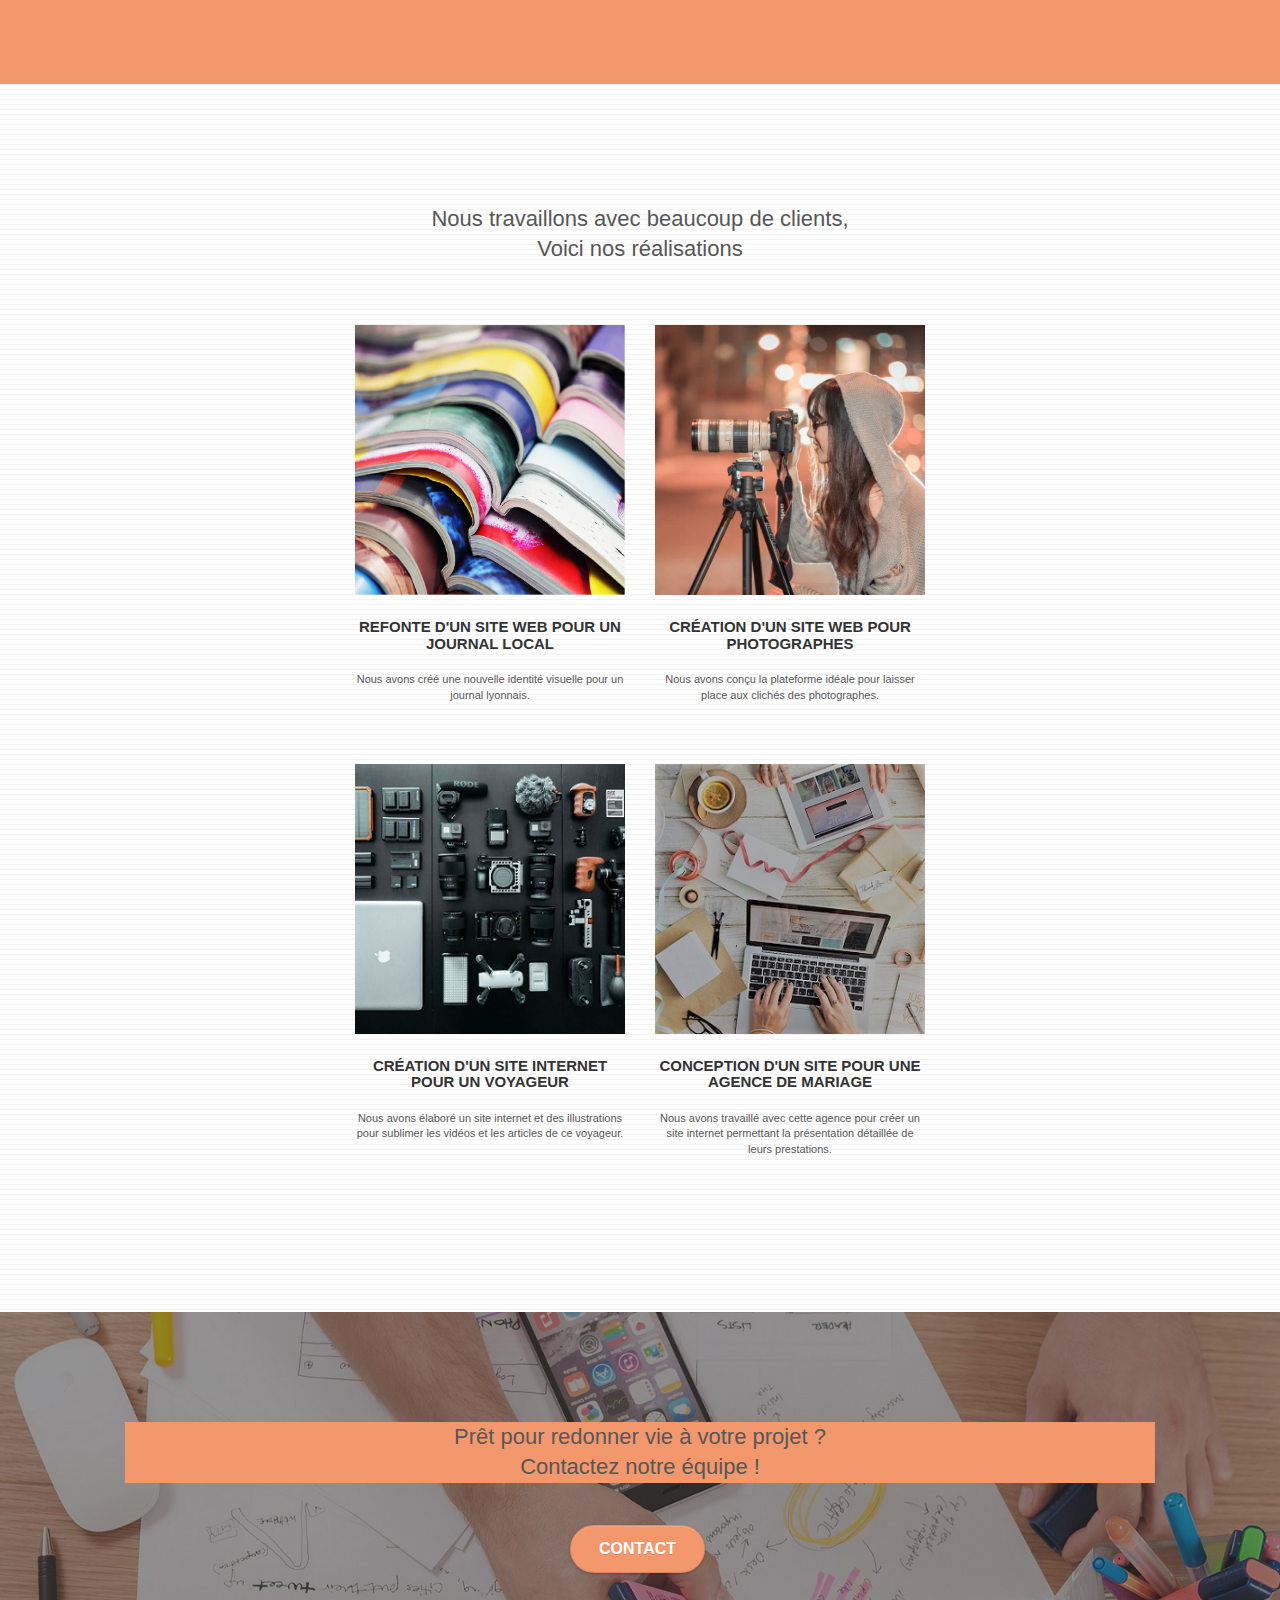
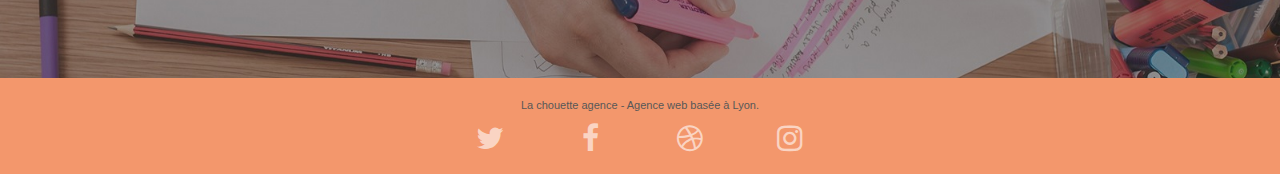
==== commit 3966c439: "changement" ====
--- a/index.html
+++ b/index.html
@@ -200,13 +200,13 @@
           <div class="col-sm-6">
             <a
               href="#"
-              data-lightbox="img/1.jpg"
+              data-lightbox="img/1.webp"
               data-gallery-id="gallery-1"
               data-caption="Refonte d'un site web pour un journal local"
               data-frame="snapshot-lb"
             >
               <img
-                src="img/1.jpg"
+                src="img/1.webp"
                 alt=" refonte site web journal"
                 class="img-responsive portfolio-thumb"
             /></a>
@@ -221,12 +221,12 @@
           <div class="col-sm-6">
             <a
               href="#"
-              data-lightbox="img/2.jpg"
+              data-lightbox="img/2.webp"
               data-gallery-id="gallery-1"
               data-caption="Création d'un site web pour photographes"
               data-frame="snapshot-lb"
               ><img
-                src="img/2.jpg"
+                src="img/2.webp"
                 class="img-responsive portfolio-thumb"
                 alt="paris web design logo agence web meilleure agence, Création d'un site web pour photographes"
             /></a>
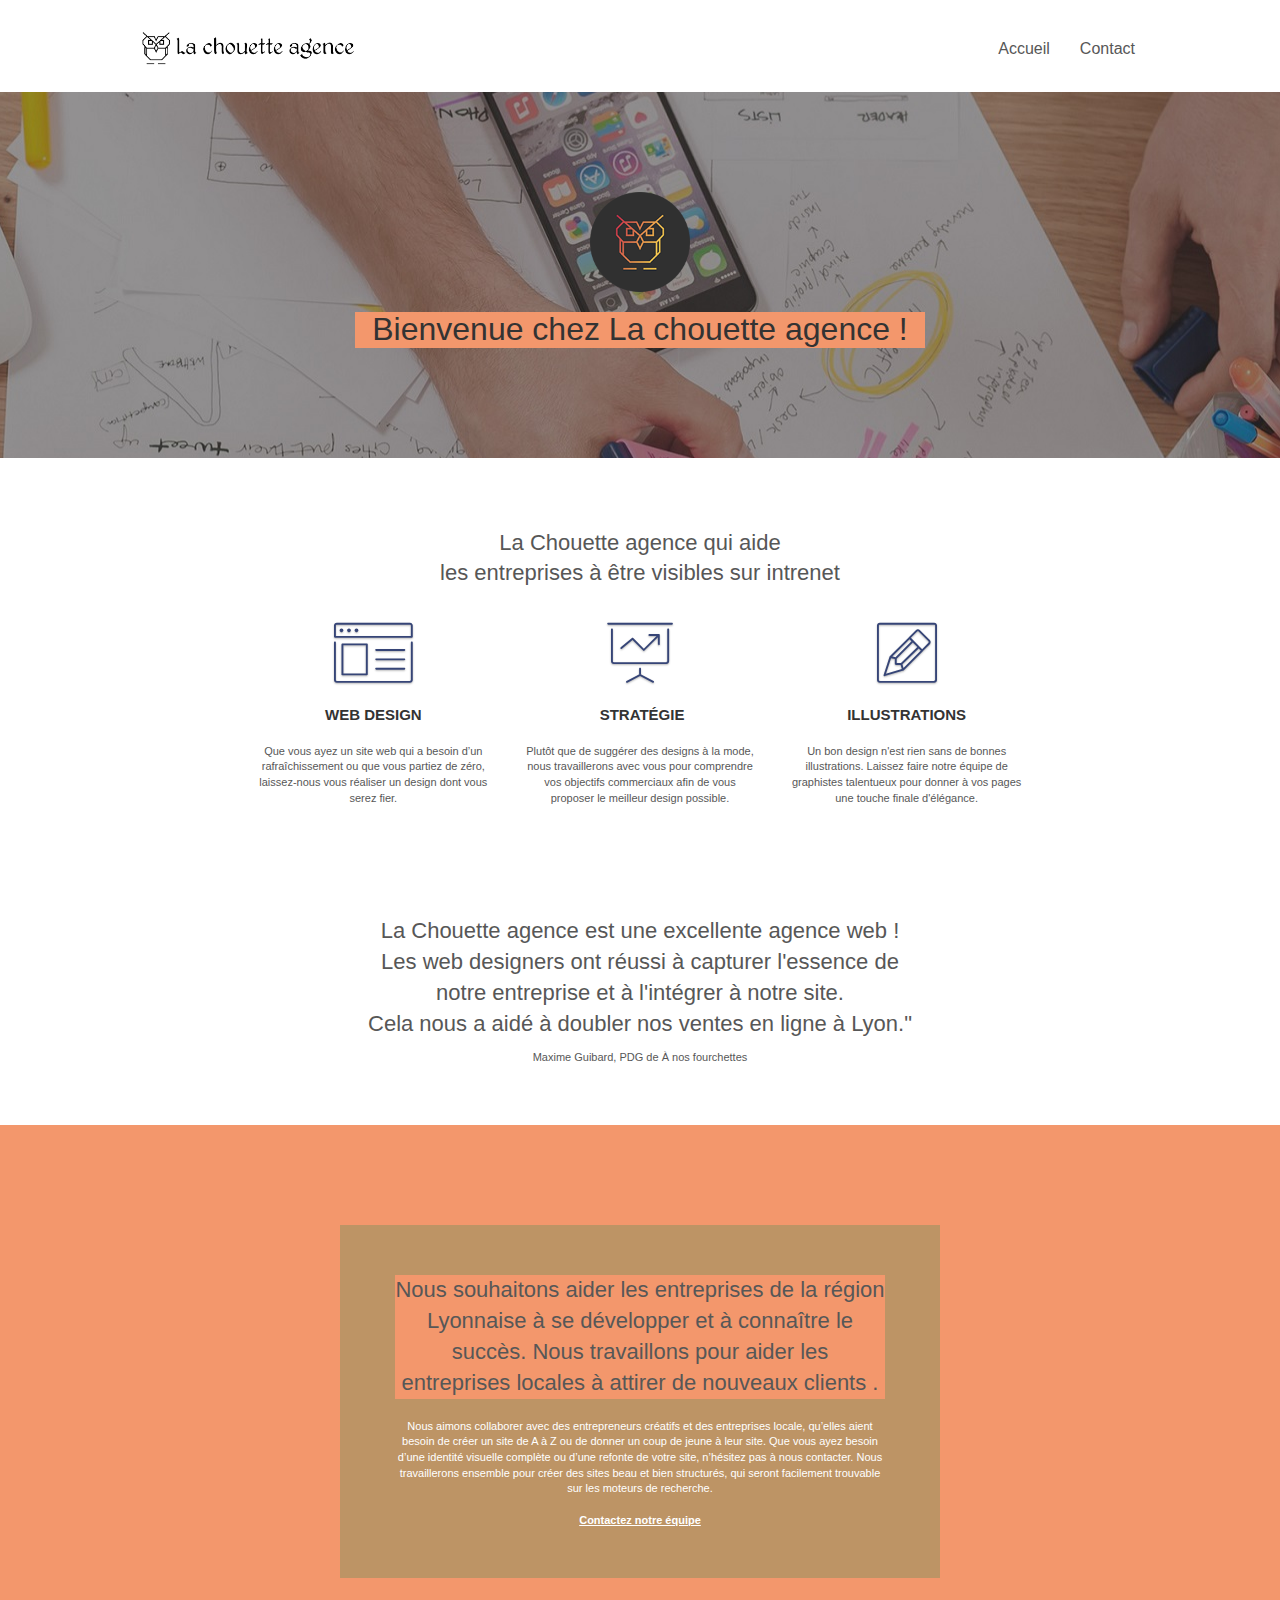
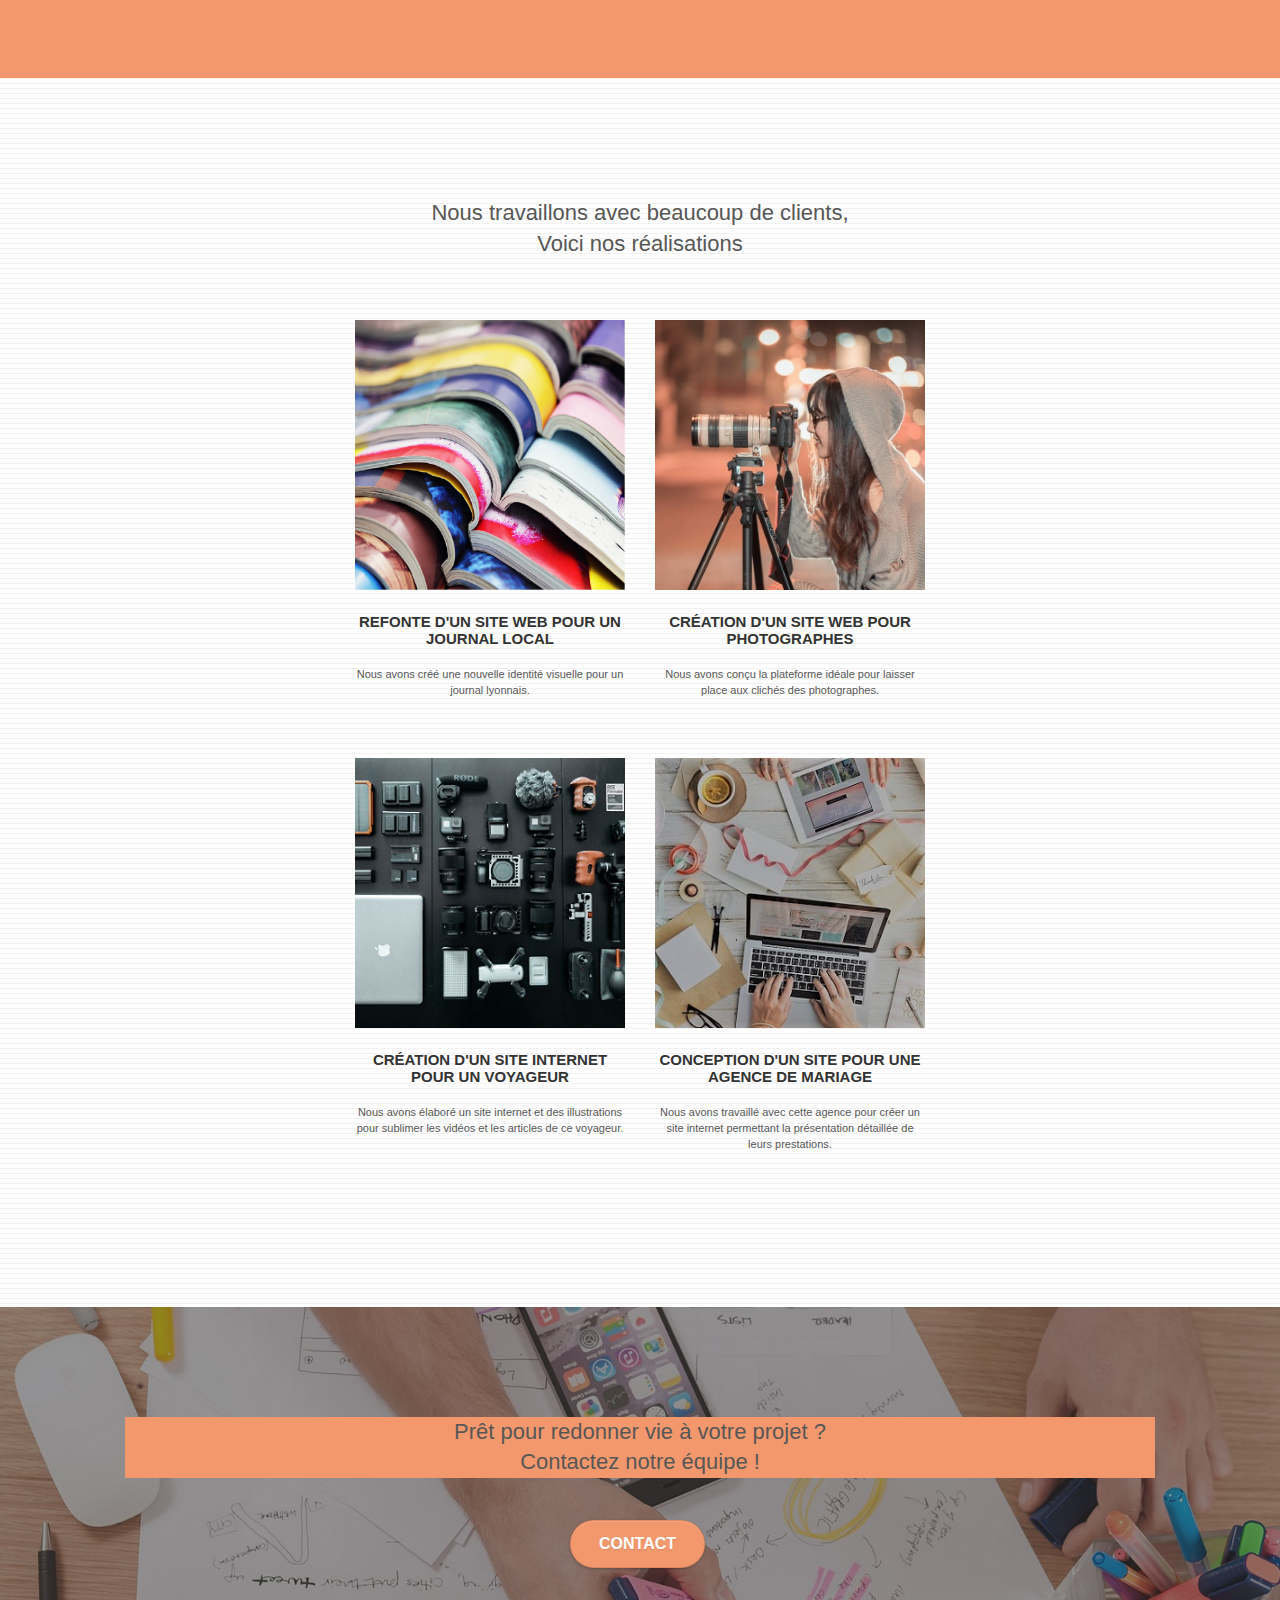
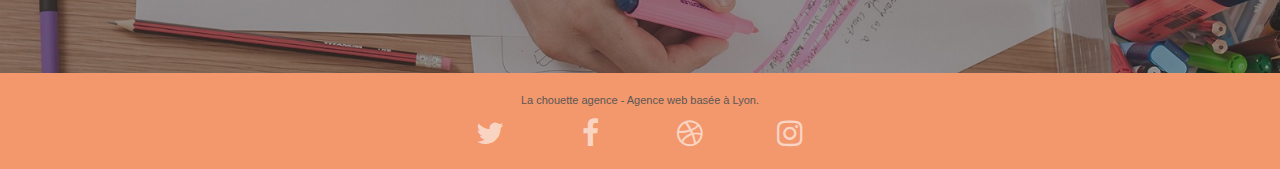
==== commit ff3d3be9: "changement" ====
--- a/index.html
+++ b/index.html
@@ -1,6 +1,6 @@
 <!DOCTYPE html>
 
-<html lang="en">
+<html lang="fr">
   <head>
     <meta charset="utf-8" />
 
@@ -16,7 +16,7 @@
       name="viewport"
       content="width=device-width, initial-scale=1.0, viewport-fit=cover"
     />
-    <meta name= »robots » content= »X,Y »>
+    
     <link rel="shortcut icon" type="image/png" href="favicon.jpg" />
 
     <link rel="stylesheet" type="text/css" href="./css/bootstrap.css" />
@@ -33,7 +33,7 @@
           <div class="navbar-header">
             <a class="navbar-brand" href="index.html"
               ><img
-                src="img/la-chouette-agence.png"
+                src="img/la-chouette-agence.webp"
                 alt="La Chouette Agence"
                 height="40"
             /></a>
@@ -74,7 +74,7 @@
         <div class="row tight-width-whitespace">
           <div class="col-sm-12">
             <img
-              src="img/logo.png"
+              src="img/logo.webp"
               class="center-block image-resize-mode"
               width="100"
               alt="La chouette agence"
@@ -146,8 +146,9 @@
               Les web designers ont réussi à capturer l'essence de <br />
               notre entreprise et à l'intégrer à notre site.<br />
               Cela nous a aidé à doubler nos ventes en ligne à Lyon."<br />
+            </h2>
               <p>Maxime Guibard, PDG de À nos fourchettes</p>
-            </h2>
+           
           </div>
         </div>
       </div>
@@ -193,7 +194,6 @@
               Nous travaillons avec beaucoup de clients,<br />
               Voici nos réalisations
             </h2>
-            
           </div>
         </div>
         <div class="row tight-width-whitespace portfolio-row">
@@ -243,12 +243,12 @@
           <div class="col-sm-6">
             <a
               href="#"
-              data-lightbox="img/3.bmp"
+              data-lightbox="img/3.webp"
               data-gallery-id="gallery-1"
               data-caption="Création d'un site internet pour un voyageur"
               data-frame="snapshot-lb"
               ><img
-                src="img/3.bmp"
+                src="img/3.webp"
                 class="img-responsive portfolio-thumb"
                 alt="paris web design logo agence web meilleure agence, Création d'un site web pour voyageur"
             /></a>
@@ -263,12 +263,12 @@
           <div class="col-sm-6">
             <a
               href="#"
-              data-lightbox="img/4.bmp"
+              data-lightbox="img/4.webp"
               data-gallery-id="gallery-1"
               data-caption="Conception d'un site pour une agence de mariage"
               data-frame="snapshot-lb"
               ><img
-                src="img/4.bmp"
+                src="img/4.webp"
                 class="img-responsive portfolio-thumb"
                 alt="paris web design logo agence web meilleure agence, Création d'un site web pour agence de mariage"
             /></a>
@@ -283,7 +283,7 @@
         </div>
       </div>
     </section>
-   
+
     <section
       class="bloc bgc-dark-slate-blue bg-banniere d-bloc bloc-bg-texture texture-paper"
       id="bloc-5-cta"
@@ -304,7 +304,7 @@
         </div>
       </div>
     </section>
-   
+
     <footer class="bloc bgc-atomic-tangerine d-bloc" id="bloc-8">
       <div class="container bloc-sm">
         <div class="row">
@@ -341,14 +341,12 @@
                   ></a>
                 </div>
               </div>
-             
             </div>
-            
           </div>
         </div>
       </div>
     </footer>
-   
+
     <script src="./js/jquery-2.1.0.js"></script>
     <script src="./js/bootstrap.js"></script>
     <script src="./js/blocs.js"></script>
--- a/style.css
+++ b/style.css
@@ -824,11 +824,11 @@
 }
 
 .bg-banniere {
-    background-image: url("img/la-chouette-agence-banniere.jpg");
+    background-image: url("img/la-chouette-agence-banniere.webp");
 }
 
 .bg-presentation {
-    background-image: url("img/image-de-presentation.png");
+    background-image: url("img/image-de-presentation.webp");
 }
 
 @media (max-width: 1024px) {
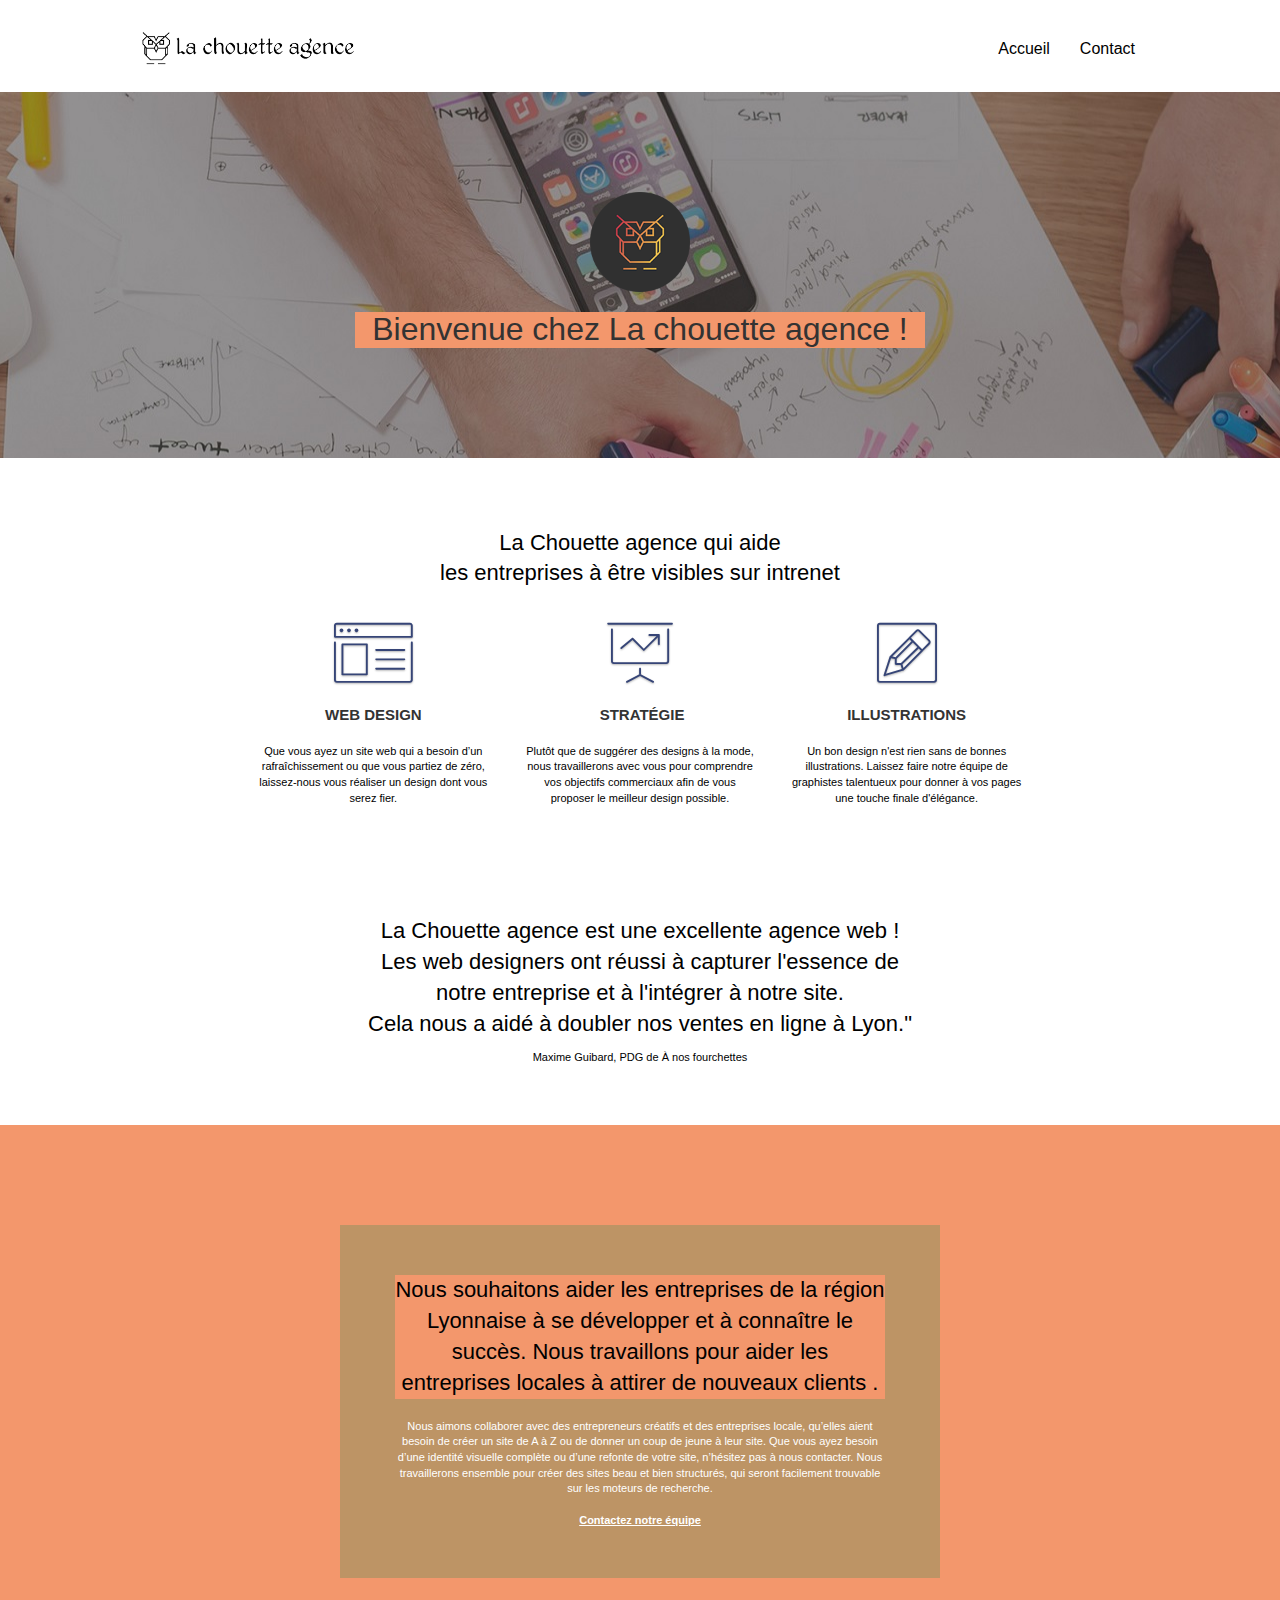
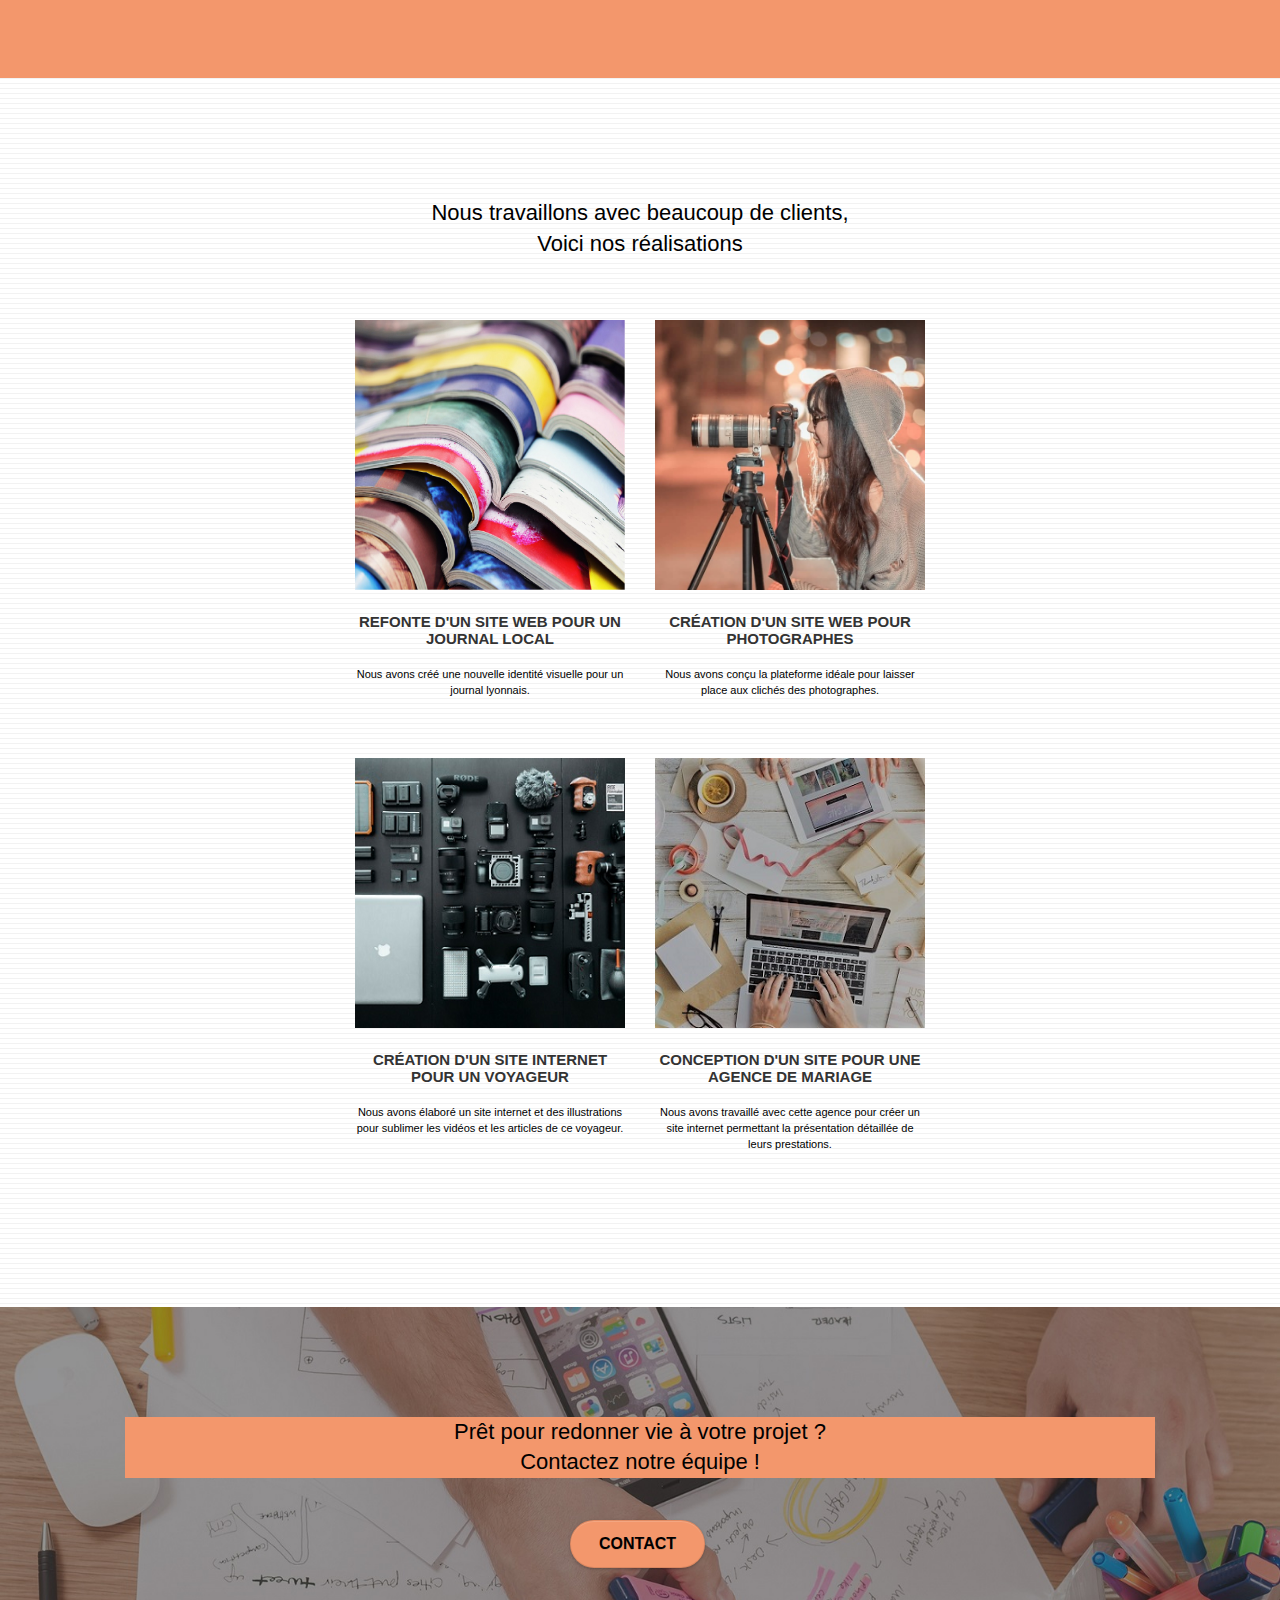
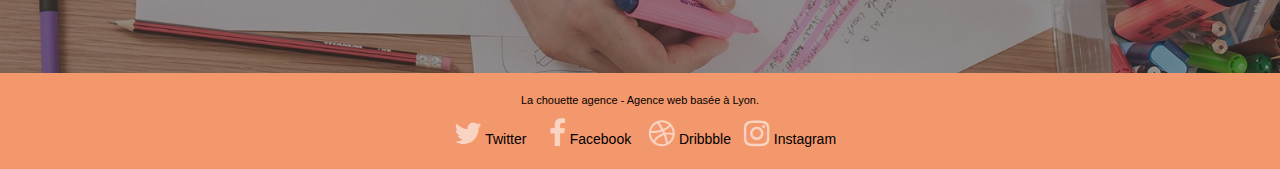
==== commit f71b13fb: "changement" ====
--- a/index.html
+++ b/index.html
@@ -16,7 +16,7 @@
       name="viewport"
       content="width=device-width, initial-scale=1.0, viewport-fit=cover"
     />
-    
+
     <link rel="shortcut icon" type="image/png" href="favicon.jpg" />
 
     <link rel="stylesheet" type="text/css" href="./css/bootstrap.css" />
@@ -147,8 +147,7 @@
               notre entreprise et à l'intégrer à notre site.<br />
               Cela nous a aidé à doubler nos ventes en ligne à Lyon."<br />
             </h2>
-              <p>Maxime Guibard, PDG de À nos fourchettes</p>
-           
+            <p>Maxime Guibard, PDG de À nos fourchettes</p>
           </div>
         </div>
       </div>
@@ -316,29 +315,33 @@
               <div class="col-sm-3">
                 <div class="text-center">
                   <a class="social" href="https://www.twitter.com"
-                    ><span class="fa fa-twitter icon-md"></span
-                  ></a>
+                    ><span class="fa fa-twitter icon-md"></span>
+                    <span>Twitter</span>
+                  </a>
                 </div>
               </div>
               <div class="col-sm-3">
                 <div class="text-center">
-                  <a class="social" href="https://www.facebook.com"
-                    ><span class="fa fa-facebook icon-md"></span
-                  ></a>
+                  <a class="social" href="https://www.facebook.com">
+                    <span class="fa fa-facebook icon-md"></span>
+                    <span>Facebook</span>
+                  </a>
                 </div>
               </div>
               <div class="col-sm-3">
                 <div class="text-center">
                   <a class="social" href="https://dribbble.com"
-                    ><span class="fa fa-dribbble icon-md"></span
-                  ></a>
+                    ><span class="fa fa-dribbble icon-md"></span>
+                    <span>Dribbble</span>
+                  </a>
                 </div>
               </div>
               <div class="col-sm-3">
                 <div class="text-center">
                   <a class="social" href="https://www.instagram.com"
-                    ><span class="fa fa-instagram icon-md"></span
-                  ></a>
+                    ><span class="fa fa-instagram icon-md"></span>
+                    <span>Instagram</span>
+                  </a>
                 </div>
               </div>
             </div>
--- a/style.css
+++ b/style.css
@@ -657,7 +657,7 @@
 a {
     font-family: "helvetica";
     font-weight: 400;
-    color: #575757!important;
+    color: #000000!important;
 }
 
 .container {
@@ -781,12 +781,12 @@
 }
 
 .tc-white {
-    background-color: #F3976C!important;
+    background-color: #f3976c!important;
 }
 
 .btn-atomic-tangerine {
     background: #F3976C;
-    color: #FFFFFF!important;
+    color: #000000!important;
 }
 
 .btn-atomic-tangerine:hover {
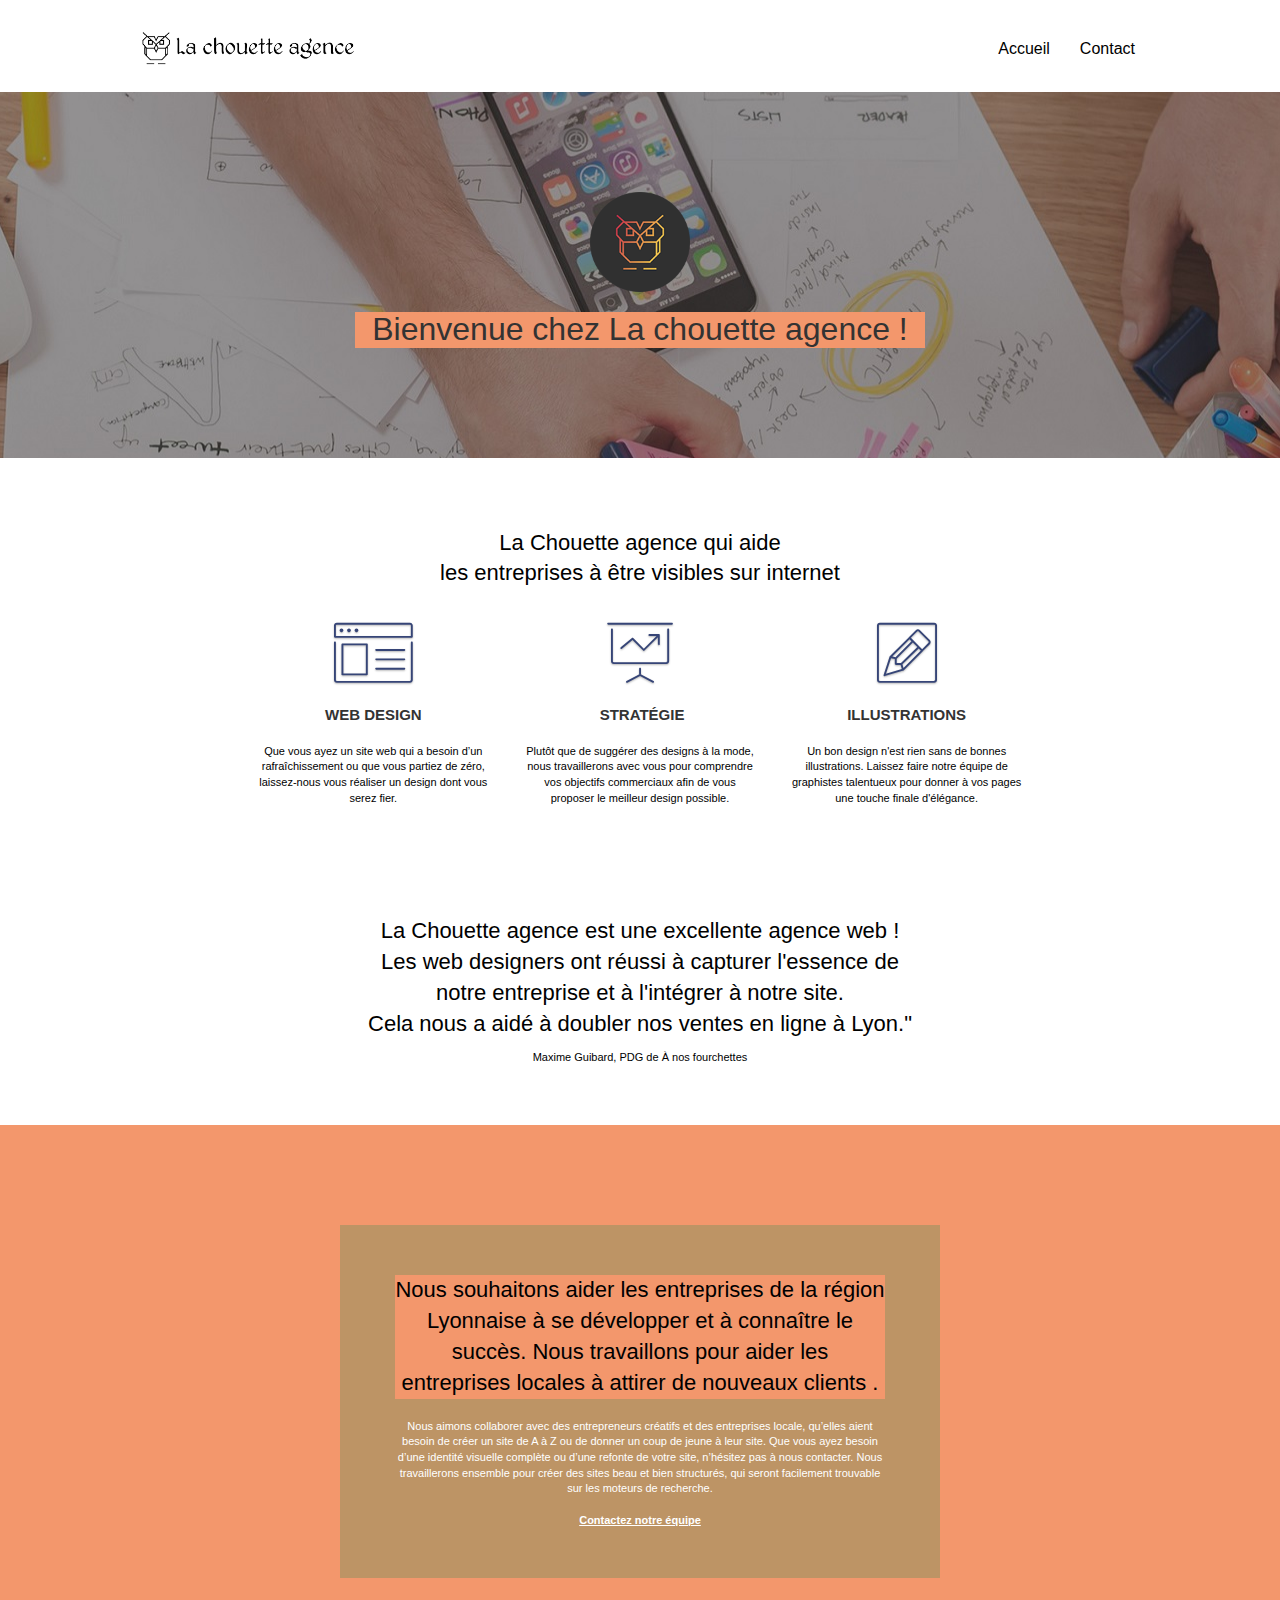
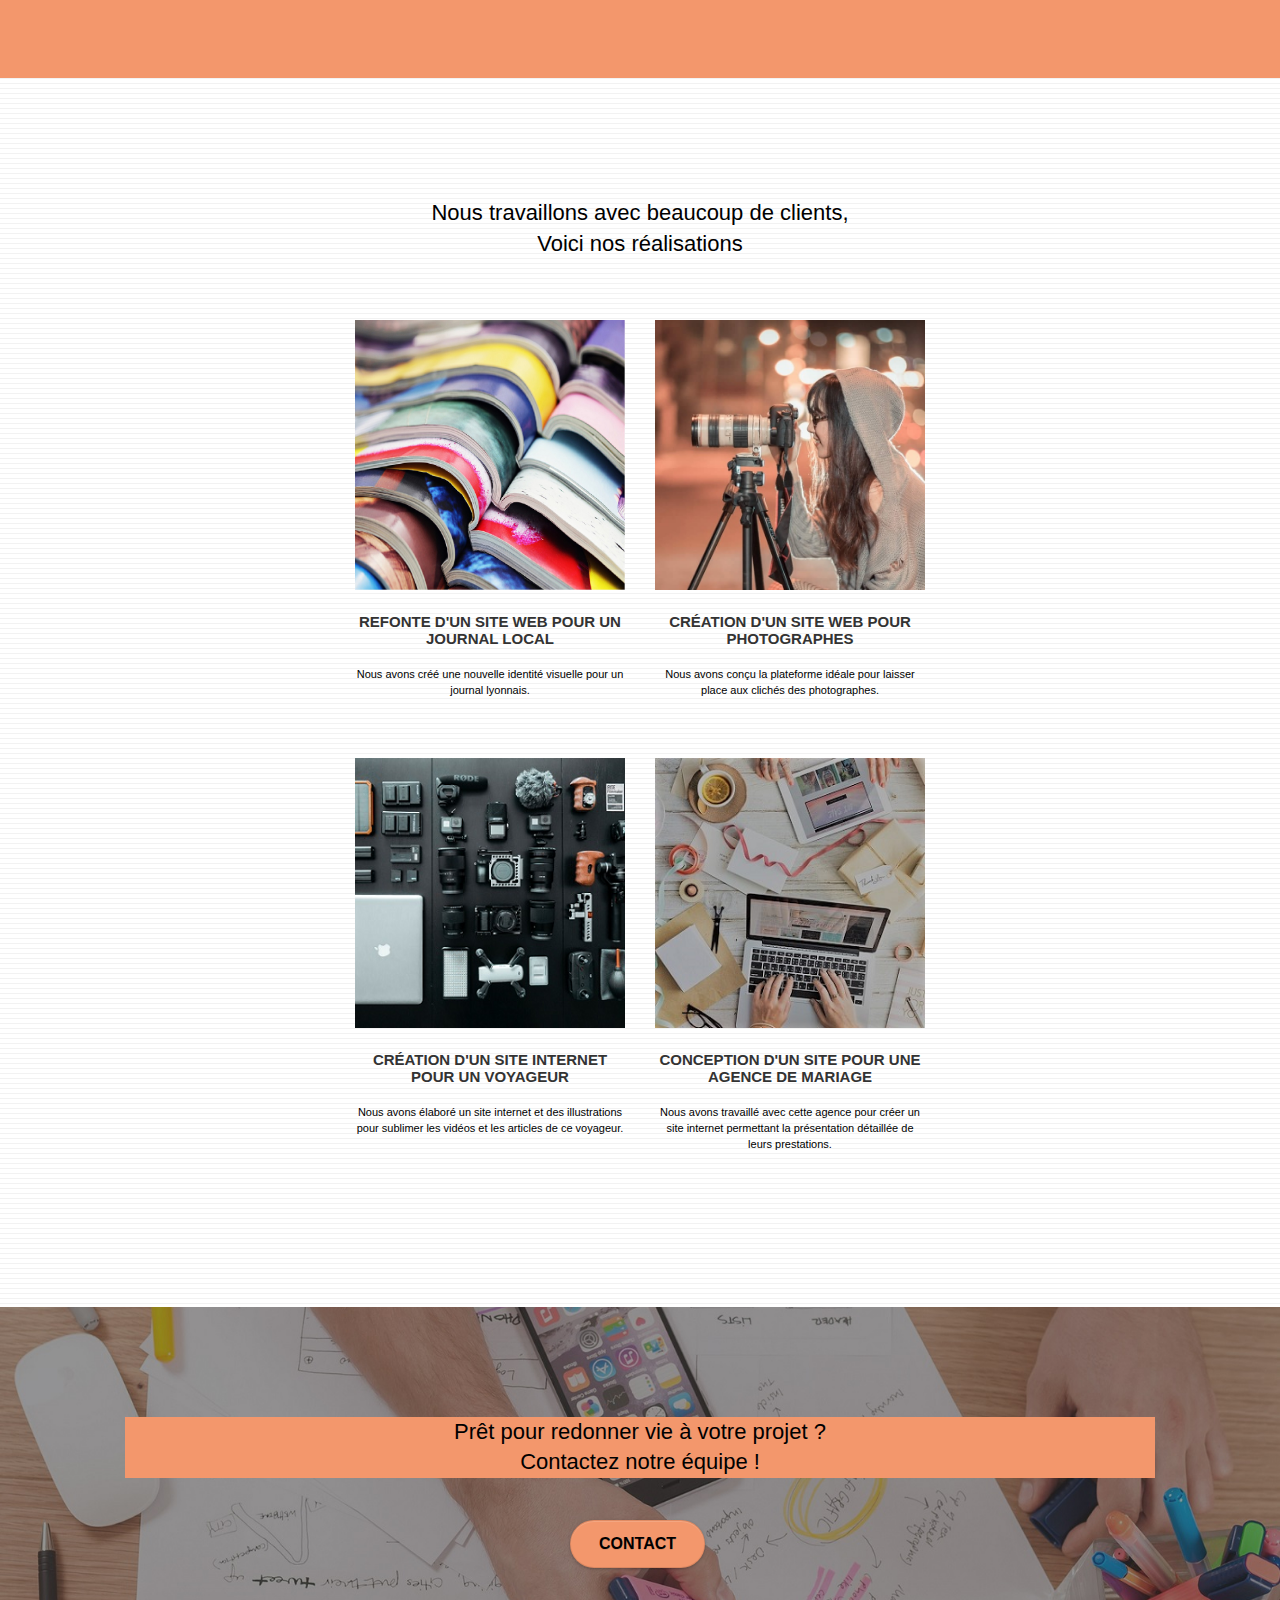
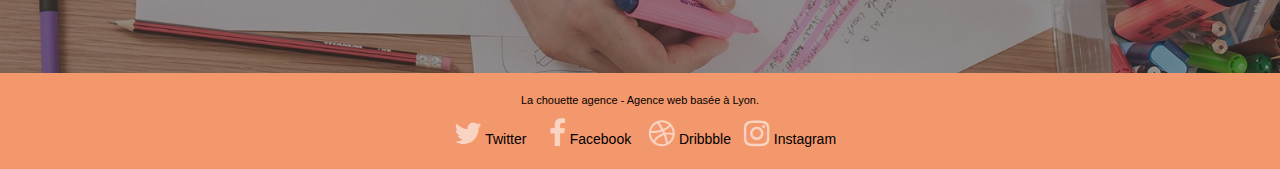
==== commit ac1a6e4c: "changement" ====
--- a/index.html
+++ b/index.html
@@ -1,7 +1,6 @@
 <!DOCTYPE html>
-
 <html lang="fr">
-  <head>
+<head>
     <meta charset="utf-8" />
 
     <meta
@@ -31,22 +30,17 @@
       <div class="container bloc-sm">
         <nav class="navbar row">
           <div class="navbar-header">
-            <a class="navbar-brand" href="index.html"
-              ><img
-                src="img/la-chouette-agence.webp"
-                alt="La Chouette Agence"
-                height="40"
-            /></a>
-
+            <a class="navbar-brand" href="index.html"><img
+                src="img/la-chouette-agence.webp"alt="La Chouette Agence" height="40"/>
+              </a>
             <button
               id="nav-toggle"
               type="button"
               class="ui-navbar-toggle navbar-toggle"
               data-toggle="collapse"
-              data-target=".navbar-1"
-            >
-              <span class="sr-only">Toggle navigation</span
-              ><span class="icon-bar"></span><span class="icon-bar"></span
+              data-target=".navbar-1">
+              <span class="sr-only">Toggle navigation</span>
+              <span class="icon-bar"></span><span class="icon-bar"></span
               ><span class="icon-bar"></span>
             </button>
           </div>
@@ -68,8 +62,7 @@
 
     <section
       class="blocbgc-dark-slate-blue bg-banniere d-bloc bg-t-edge bloc-bg-texture texture-paper b-parallax"
-      id="bloc-1-hero"
-    >
+      id="bloc-1-hero">
       <div class="container bloc-lg">
         <div class="row tight-width-whitespace">
           <div class="col-sm-12">
@@ -93,7 +86,7 @@
           <div class="col-sm-12 text-center">
             <h2>
               La Chouette agence qui aide <br />
-              les entreprises à être visibles sur intrenet
+              les entreprises à être visibles sur internet
             </h2>
           </div>
         </div>
